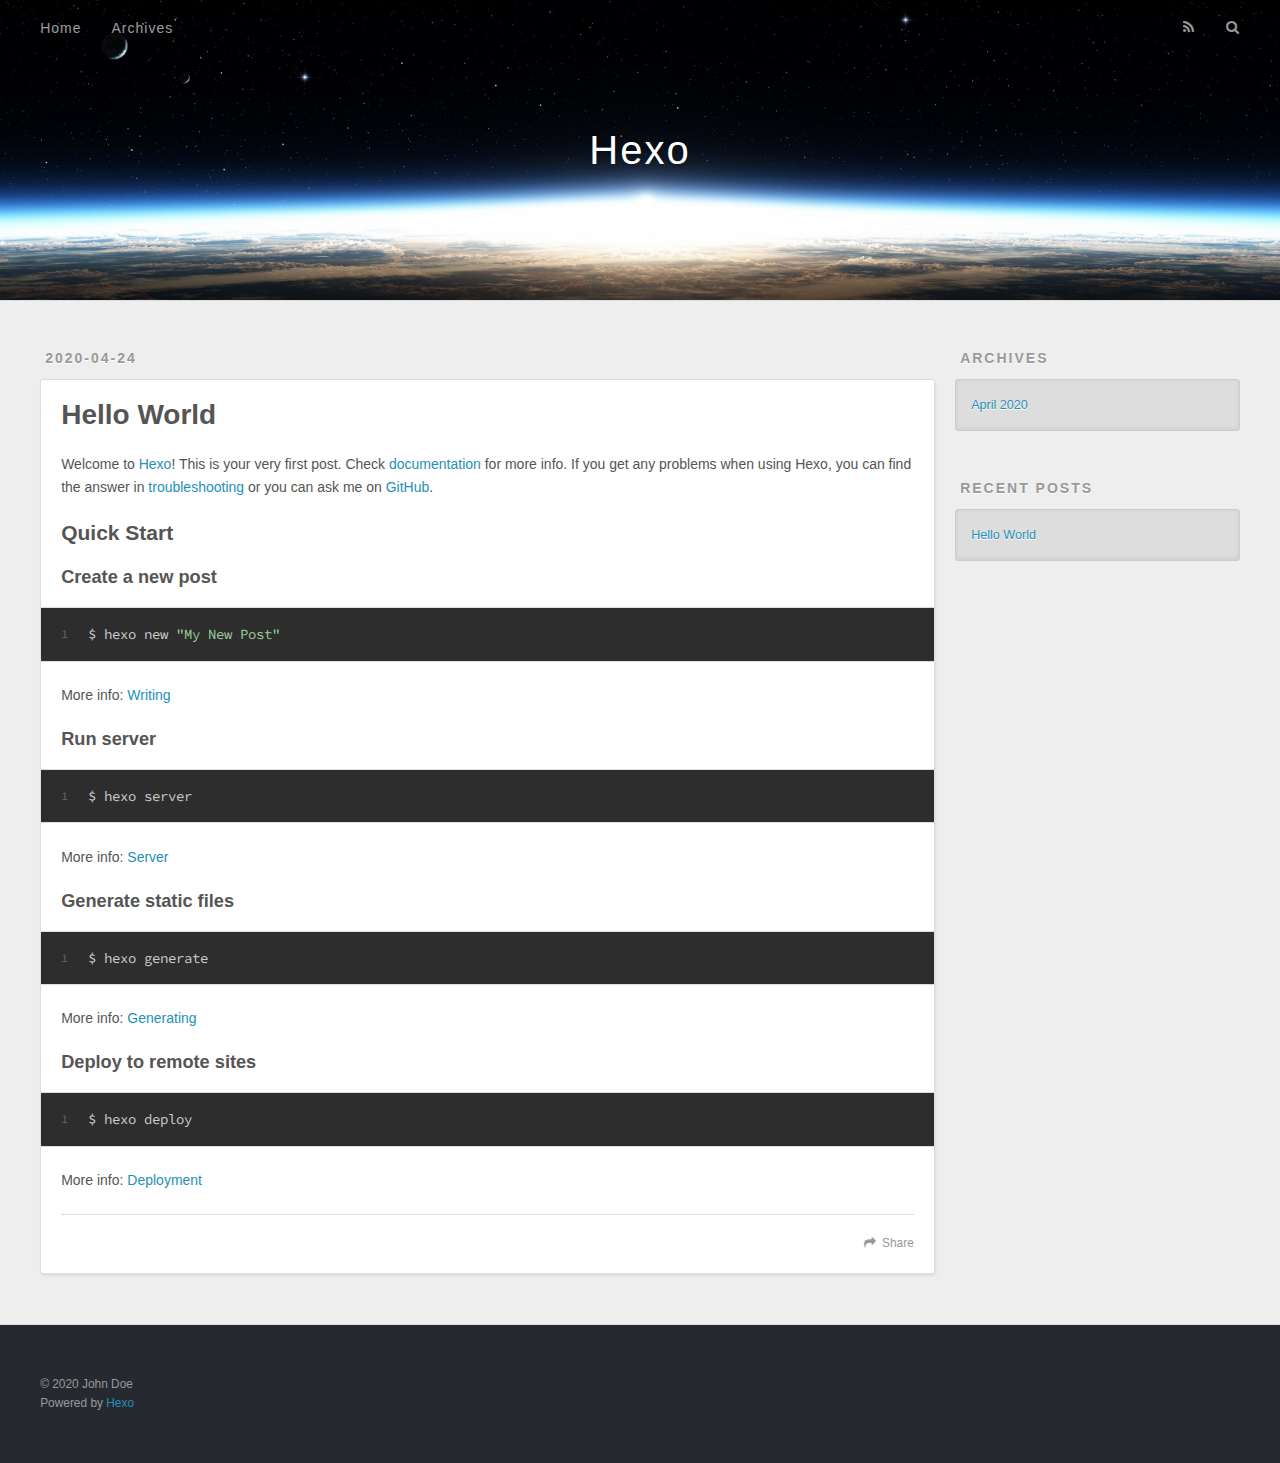
==== index.html @ bd62fc4f "Site updated: 2020-04-24 20:47:54" ====
<!DOCTYPE html>
<html>
<head>
  <meta charset="utf-8">
  

  
  <title>Hexo</title>
  <meta name="viewport" content="width=device-width, initial-scale=1, maximum-scale=1">
  <meta property="og:type" content="website">
<meta property="og:title" content="Hexo">
<meta property="og:url" content="http://yoursite.com/index.html">
<meta property="og:site_name" content="Hexo">
<meta property="og:locale" content="en_US">
<meta property="article:author" content="John Doe">
<meta name="twitter:card" content="summary">
  
    <link rel="alternate" href="/atom.xml" title="Hexo" type="application/atom+xml">
  
  
    <link rel="icon" href="/favicon.png">
  
  
    <link href="//fonts.googleapis.com/css?family=Source+Code+Pro" rel="stylesheet" type="text/css">
  
  
<link rel="stylesheet" href="/css/style.css">

<meta name="generator" content="Hexo 4.2.0"></head>

<body>
  <div id="container">
    <div id="wrap">
      <header id="header">
  <div id="banner"></div>
  <div id="header-outer" class="outer">
    <div id="header-title" class="inner">
      <h1 id="logo-wrap">
        <a href="/" id="logo">Hexo</a>
      </h1>
      
    </div>
    <div id="header-inner" class="inner">
      <nav id="main-nav">
        <a id="main-nav-toggle" class="nav-icon"></a>
        
          <a class="main-nav-link" href="/">Home</a>
        
          <a class="main-nav-link" href="/archives">Archives</a>
        
      </nav>
      <nav id="sub-nav">
        
          <a id="nav-rss-link" class="nav-icon" href="/atom.xml" title="RSS Feed"></a>
        
        <a id="nav-search-btn" class="nav-icon" title="Search"></a>
      </nav>
      <div id="search-form-wrap">
        <form action="//google.com/search" method="get" accept-charset="UTF-8" class="search-form"><input type="search" name="q" class="search-form-input" placeholder="Search"><button type="submit" class="search-form-submit">&#xF002;</button><input type="hidden" name="sitesearch" value="http://yoursite.com"></form>
      </div>
    </div>
  </div>
</header>
      <div class="outer">
        <section id="main">
  
    <article id="post-hello-world" class="article article-type-post" itemscope itemprop="blogPost">
  <div class="article-meta">
    <a href="/2020/04/24/hello-world/" class="article-date">
  <time datetime="2020-04-24T12:41:00.014Z" itemprop="datePublished">2020-04-24</time>
</a>
    
  </div>
  <div class="article-inner">
    
    
      <header class="article-header">
        
  
    <h1 itemprop="name">
      <a class="article-title" href="/2020/04/24/hello-world/">Hello World</a>
    </h1>
  

      </header>
    
    <div class="article-entry" itemprop="articleBody">
      
        <p>Welcome to <a href="https://hexo.io/" target="_blank" rel="noopener">Hexo</a>! This is your very first post. Check <a href="https://hexo.io/docs/" target="_blank" rel="noopener">documentation</a> for more info. If you get any problems when using Hexo, you can find the answer in <a href="https://hexo.io/docs/troubleshooting.html" target="_blank" rel="noopener">troubleshooting</a> or you can ask me on <a href="https://github.com/hexojs/hexo/issues" target="_blank" rel="noopener">GitHub</a>.</p>
<h2 id="Quick-Start"><a href="#Quick-Start" class="headerlink" title="Quick Start"></a>Quick Start</h2><h3 id="Create-a-new-post"><a href="#Create-a-new-post" class="headerlink" title="Create a new post"></a>Create a new post</h3><figure class="highlight bash"><table><tr><td class="gutter"><pre><span class="line">1</span><br></pre></td><td class="code"><pre><span class="line">$ hexo new <span class="string">"My New Post"</span></span><br></pre></td></tr></table></figure>

<p>More info: <a href="https://hexo.io/docs/writing.html" target="_blank" rel="noopener">Writing</a></p>
<h3 id="Run-server"><a href="#Run-server" class="headerlink" title="Run server"></a>Run server</h3><figure class="highlight bash"><table><tr><td class="gutter"><pre><span class="line">1</span><br></pre></td><td class="code"><pre><span class="line">$ hexo server</span><br></pre></td></tr></table></figure>

<p>More info: <a href="https://hexo.io/docs/server.html" target="_blank" rel="noopener">Server</a></p>
<h3 id="Generate-static-files"><a href="#Generate-static-files" class="headerlink" title="Generate static files"></a>Generate static files</h3><figure class="highlight bash"><table><tr><td class="gutter"><pre><span class="line">1</span><br></pre></td><td class="code"><pre><span class="line">$ hexo generate</span><br></pre></td></tr></table></figure>

<p>More info: <a href="https://hexo.io/docs/generating.html" target="_blank" rel="noopener">Generating</a></p>
<h3 id="Deploy-to-remote-sites"><a href="#Deploy-to-remote-sites" class="headerlink" title="Deploy to remote sites"></a>Deploy to remote sites</h3><figure class="highlight bash"><table><tr><td class="gutter"><pre><span class="line">1</span><br></pre></td><td class="code"><pre><span class="line">$ hexo deploy</span><br></pre></td></tr></table></figure>

<p>More info: <a href="https://hexo.io/docs/one-command-deployment.html" target="_blank" rel="noopener">Deployment</a></p>

      
    </div>
    <footer class="article-footer">
      <a data-url="http://yoursite.com/2020/04/24/hello-world/" data-id="ck9e6s4ei0000rm2lc5rk60lx" class="article-share-link">Share</a>
      
      
    </footer>
  </div>
  
</article>


  


</section>
        
          <aside id="sidebar">
  
    

  
    

  
    
  
    
  <div class="widget-wrap">
    <h3 class="widget-title">Archives</h3>
    <div class="widget">
      <ul class="archive-list"><li class="archive-list-item"><a class="archive-list-link" href="/archives/2020/04/">April 2020</a></li></ul>
    </div>
  </div>


  
    
  <div class="widget-wrap">
    <h3 class="widget-title">Recent Posts</h3>
    <div class="widget">
      <ul>
        
          <li>
            <a href="/2020/04/24/hello-world/">Hello World</a>
          </li>
        
      </ul>
    </div>
  </div>

  
</aside>
        
      </div>
      <footer id="footer">
  
  <div class="outer">
    <div id="footer-info" class="inner">
      &copy; 2020 John Doe<br>
      Powered by <a href="http://hexo.io/" target="_blank">Hexo</a>
    </div>
  </div>
</footer>
    </div>
    <nav id="mobile-nav">
  
    <a href="/" class="mobile-nav-link">Home</a>
  
    <a href="/archives" class="mobile-nav-link">Archives</a>
  
</nav>
    

<script src="//ajax.googleapis.com/ajax/libs/jquery/2.0.3/jquery.min.js"></script>


  
<link rel="stylesheet" href="/fancybox/jquery.fancybox.css">

  
<script src="/fancybox/jquery.fancybox.pack.js"></script>




<script src="/js/script.js"></script>




  </div>
</body>
</html>
---- css/style.css ----
body {
  width: 100%;
}
body:before,
body:after {
  content: "";
  display: table;
}
body:after {
  clear: both;
}
html,
body,
div,
span,
applet,
object,
iframe,
h1,
h2,
h3,
h4,
h5,
h6,
p,
blockquote,
pre,
a,
abbr,
acronym,
address,
big,
cite,
code,
del,
dfn,
em,
img,
ins,
kbd,
q,
s,
samp,
small,
strike,
strong,
sub,
sup,
tt,
var,
dl,
dt,
dd,
ol,
ul,
li,
fieldset,
form,
label,
legend,
table,
caption,
tbody,
tfoot,
thead,
tr,
th,
td {
  margin: 0;
  padding: 0;
  border: 0;
  outline: 0;
  font-weight: inherit;
  font-style: inherit;
  font-family: inherit;
  font-size: 100%;
  vertical-align: baseline;
}
body {
  line-height: 1;
  color: #000;
  background: #fff;
}
ol,
ul {
  list-style: none;
}
table {
  border-collapse: separate;
  border-spacing: 0;
  vertical-align: middle;
}
caption,
th,
td {
  text-align: left;
  font-weight: normal;
  vertical-align: middle;
}
a img {
  border: none;
}
input,
button {
  margin: 0;
  padding: 0;
}
input::-moz-focus-inner,
button::-moz-focus-inner {
  border: 0;
  padding: 0;
}
@font-face {
  font-family: FontAwesome;
  font-style: normal;
  font-weight: normal;
  src: url("fonts/fontawesome-webfont.eot?v=#4.0.3");
  src: url("fonts/fontawesome-webfont.eot?#iefix&v=#4.0.3") format("embedded-opentype"), url("fonts/fontawesome-webfont.woff?v=#4.0.3") format("woff"), url("fonts/fontawesome-webfont.ttf?v=#4.0.3") format("truetype"), url("fonts/fontawesome-webfont.svg#fontawesomeregular?v=#4.0.3") format("svg");
}
html,
body,
#container {
  height: 100%;
}
body {
  background: #eee;
  font: 14px -apple-system, BlinkMacSystemFont, "Segoe UI", "Roboto", "Oxygen", "Ubuntu", "Cantarell", "Fira Sans", "Droid Sans", "Helvetica Neue", sans-serif;
  -webkit-text-size-adjust: 100%;
}
.outer {
  max-width: 1220px;
  margin: 0 auto;
  padding: 0 20px;
}
.outer:before,
.outer:after {
  content: "";
  display: table;
}
.outer:after {
  clear: both;
}
.inner {
  display: inline;
  float: left;
  width: 98.33333333333333%;
  margin: 0 0.833333333333333%;
}
.left,
.alignleft {
  float: left;
}
.right,
.alignright {
  float: right;
}
.clear {
  clear: both;
}
#container {
  position: relative;
}
.mobile-nav-on {
  overflow: hidden;
}
#wrap {
  height: 100%;
  width: 100%;
  position: absolute;
  top: 0;
  left: 0;
  -webkit-transition: 0.2s ease-out;
  -moz-transition: 0.2s ease-out;
  -ms-transition: 0.2s ease-out;
  transition: 0.2s ease-out;
  z-index: 1;
  background: #eee;
}
.mobile-nav-on #wrap {
  left: 280px;
}
@media screen and (min-width: 768px) {
  #main {
    display: inline;
    float: left;
    width: 73.33333333333333%;
    margin: 0 0.833333333333333%;
  }
}
.article-date,
.article-category-link,
.archive-year,
.widget-title {
  text-decoration: none;
  text-transform: uppercase;
  letter-spacing: 2px;
  color: #999;
  margin-bottom: 1em;
  margin-left: 5px;
  line-height: 1em;
  text-shadow: 0 1px #fff;
  font-weight: bold;
}
.article-inner,
.archive-article-inner {
  background: #fff;
  -webkit-box-shadow: 1px 2px 3px #ddd;
  box-shadow: 1px 2px 3px #ddd;
  border: 1px solid #ddd;
  border-radius: 3px;
}
.article-entry h1,
.widget h1 {
  font-size: 2em;
}
.article-entry h2,
.widget h2 {
  font-size: 1.5em;
}
.article-entry h3,
.widget h3 {
  font-size: 1.3em;
}
.article-entry h4,
.widget h4 {
  font-size: 1.2em;
}
.article-entry h5,
.widget h5 {
  font-size: 1em;
}
.article-entry h6,
.widget h6 {
  font-size: 1em;
  color: #999;
}
.article-entry hr,
.widget hr {
  border: 1px dashed #ddd;
}
.article-entry strong,
.widget strong {
  font-weight: bold;
}
.article-entry em,
.widget em,
.article-entry cite,
.widget cite {
  font-style: italic;
}
.article-entry sup,
.widget sup,
.article-entry sub,
.widget sub {
  font-size: 0.75em;
  line-height: 0;
  position: relative;
  vertical-align: baseline;
}
.article-entry sup,
.widget sup {
  top: -0.5em;
}
.article-entry sub,
.widget sub {
  bottom: -0.2em;
}
.article-entry small,
.widget small {
  font-size: 0.85em;
}
.article-entry acronym,
.widget acronym,
.article-entry abbr,
.widget abbr {
  border-bottom: 1px dotted;
}
.article-entry ul,
.widget ul,
.article-entry ol,
.widget ol,
.article-entry dl,
.widget dl {
  margin: 0 20px;
  line-height: 1.6em;
}
.article-entry ul ul,
.widget ul ul,
.article-entry ol ul,
.widget ol ul,
.article-entry ul ol,
.widget ul ol,
.article-entry ol ol,
.widget ol ol {
  margin-top: 0;
  margin-bottom: 0;
}
.article-entry ul,
.widget ul {
  list-style: disc;
}
.article-entry ol,
.widget ol {
  list-style: decimal;
}
.article-entry dt,
.widget dt {
  font-weight: bold;
}
#header {
  height: 300px;
  position: relative;
  border-bottom: 1px solid #ddd;
}
#header:before,
#header:after {
  content: "";
  position: absolute;
  left: 0;
  right: 0;
  height: 40px;
}
#header:before {
  top: 0;
  background: -webkit-linear-gradient(rgba(0,0,0,0.2), transparent);
  background: -moz-linear-gradient(rgba(0,0,0,0.2), transparent);
  background: -ms-linear-gradient(rgba(0,0,0,0.2), transparent);
  background: linear-gradient(rgba(0,0,0,0.2), transparent);
}
#header:after {
  bottom: 0;
  background: -webkit-linear-gradient(transparent, rgba(0,0,0,0.2));
  background: -moz-linear-gradient(transparent, rgba(0,0,0,0.2));
  background: -ms-linear-gradient(transparent, rgba(0,0,0,0.2));
  background: linear-gradient(transparent, rgba(0,0,0,0.2));
}
#header-outer {
  height: 100%;
  position: relative;
}
#header-inner {
  position: relative;
  overflow: hidden;
}
#banner {
  position: absolute;
  top: 0;
  left: 0;
  width: 100%;
  height: 100%;
  background: url("images/banner.jpg") center #000;
  -webkit-background-size: cover;
  -moz-background-size: cover;
  background-size: cover;
  z-index: -1;
}
#header-title {
  text-align: center;
  height: 40px;
  position: absolute;
  top: 50%;
  left: 0;
  margin-top: -20px;
}
#logo,
#subtitle {
  text-decoration: none;
  color: #fff;
  font-weight: 300;
  text-shadow: 0 1px 4px rgba(0,0,0,0.3);
}
#logo {
  font-size: 40px;
  line-height: 40px;
  letter-spacing: 2px;
}
#subtitle {
  font-size: 16px;
  line-height: 16px;
  letter-spacing: 1px;
}
#subtitle-wrap {
  margin-top: 16px;
}
#main-nav {
  float: left;
  margin-left: -15px;
}
.nav-icon,
.main-nav-link {
  float: left;
  color: #fff;
  opacity: 0.6;
  text-decoration: none;
  text-shadow: 0 1px rgba(0,0,0,0.2);
  -webkit-transition: opacity 0.2s;
  -moz-transition: opacity 0.2s;
  -ms-transition: opacity 0.2s;
  transition: opacity 0.2s;
  display: block;
  padding: 20px 15px;
}
.nav-icon:hover,
.main-nav-link:hover {
  opacity: 1;
}
.nav-icon {
  font-family: FontAwesome;
  text-align: center;
  font-size: 14px;
  width: 14px;
  height: 14px;
  padding: 20px 15px;
  position: relative;
  cursor: pointer;
}
.main-nav-link {
  font-weight: 300;
  letter-spacing: 1px;
}
@media screen and (max-width: 479px) {
  .main-nav-link {
    display: none;
  }
}
#main-nav-toggle {
  display: none;
}
#main-nav-toggle:before {
  content: "\f0c9";
}
@media screen and (max-width: 479px) {
  #main-nav-toggle {
    display: block;
  }
}
#sub-nav {
  float: right;
  margin-right: -15px;
}
#nav-rss-link:before {
  content: "\f09e";
}
#nav-search-btn:before {
  content: "\f002";
}
#search-form-wrap {
  position: absolute;
  top: 15px;
  width: 150px;
  height: 30px;
  right: -150px;
  opacity: 0;
  -webkit-transition: 0.2s ease-out;
  -moz-transition: 0.2s ease-out;
  -ms-transition: 0.2s ease-out;
  transition: 0.2s ease-out;
}
#search-form-wrap.on {
  opacity: 1;
  right: 0;
}
@media screen and (max-width: 479px) {
  #search-form-wrap {
    width: 100%;
    right: -100%;
  }
}
.search-form {
  position: absolute;
  top: 0;
  left: 0;
  right: 0;
  background: #fff;
  padding: 5px 15px;
  border-radius: 15px;
  -webkit-box-shadow: 0 0 10px rgba(0,0,0,0.3);
  box-shadow: 0 0 10px rgba(0,0,0,0.3);
}
.search-form-input {
  border: none;
  background: none;
  color: #555;
  width: 100%;
  font: 13px -apple-system, BlinkMacSystemFont, "Segoe UI", "Roboto", "Oxygen", "Ubuntu", "Cantarell", "Fira Sans", "Droid Sans", "Helvetica Neue", sans-serif;
  outline: none;
}
.search-form-input::-webkit-search-results-decoration,
.search-form-input::-webkit-search-cancel-button {
  -webkit-appearance: none;
}
.search-form-submit {
  position: absolute;
  top: 50%;
  right: 10px;
  margin-top: -7px;
  font: 13px FontAwesome;
  border: none;
  background: none;
  color: #bbb;
  cursor: pointer;
}
.search-form-submit:hover,
.search-form-submit:focus {
  color: #777;
}
.article {
  margin: 50px 0;
}
.article-inner {
  overflow: hidden;
}
.article-meta:before,
.article-meta:after {
  content: "";
  display: table;
}
.article-meta:after {
  clear: both;
}
.article-date {
  float: left;
}
.article-category {
  float: left;
  line-height: 1em;
  color: #ccc;
  text-shadow: 0 1px #fff;
  margin-left: 8px;
}
.article-category:before {
  content: "\2022";
}
.article-category-link {
  margin: 0 12px 1em;
}
.article-header {
  padding: 20px 20px 0;
}
.article-title {
  text-decoration: none;
  font-size: 2em;
  font-weight: bold;
  color: #555;
  line-height: 1.1em;
  -webkit-transition: color 0.2s;
  -moz-transition: color 0.2s;
  -ms-transition: color 0.2s;
  transition: color 0.2s;
}
a.article-title:hover {
  color: #258fb8;
}
.article-entry {
  color: #555;
  padding: 0 20px;
}
.article-entry:before,
.article-entry:after {
  content: "";
  display: table;
}
.article-entry:after {
  clear: both;
}
.article-entry p,
.article-entry table {
  line-height: 1.6em;
  margin: 1.6em 0;
}
.article-entry h1,
.article-entry h2,
.article-entry h3,
.article-entry h4,
.article-entry h5,
.article-entry h6 {
  font-weight: bold;
}
.article-entry h1,
.article-entry h2,
.article-entry h3,
.article-entry h4,
.article-entry h5,
.article-entry h6 {
  line-height: 1.1em;
  margin: 1.1em 0;
}
.article-entry a {
  color: #258fb8;
  text-decoration: none;
}
.article-entry a:hover {
  text-decoration: underline;
}
.article-entry ul,
.article-entry ol,
.article-entry dl {
  margin-top: 1.6em;
  margin-bottom: 1.6em;
}
.article-entry img,
.article-entry video {
  max-width: 100%;
  height: auto;
  display: block;
  margin: auto;
}
.article-entry iframe {
  border: none;
}
.article-entry table {
  width: 100%;
  border-collapse: collapse;
  border-spacing: 0;
}
.article-entry th {
  font-weight: bold;
  border-bottom: 3px solid #ddd;
  padding-bottom: 0.5em;
}
.article-entry td {
  border-bottom: 1px solid #ddd;
  padding: 10px 0;
}
.article-entry blockquote {
  font-family: Georgia, "Times New Roman", serif;
  font-size: 1.4em;
  margin: 1.6em 20px;
  text-align: center;
}
.article-entry blockquote footer {
  font-size: 14px;
  margin: 1.6em 0;
  font-family: -apple-system, BlinkMacSystemFont, "Segoe UI", "Roboto", "Oxygen", "Ubuntu", "Cantarell", "Fira Sans", "Droid Sans", "Helvetica Neue", sans-serif;
}
.article-entry blockquote footer cite:before {
  content: "—";
  padding: 0 0.5em;
}
.article-entry .pullquote {
  text-align: left;
  width: 45%;
  margin: 0;
}
.article-entry .pullquote.left {
  margin-left: 0.5em;
  margin-right: 1em;
}
.article-entry .pullquote.right {
  margin-right: 0.5em;
  margin-left: 1em;
}
.article-entry .caption {
  color: #999;
  display: block;
  font-size: 0.9em;
  margin-top: 0.5em;
  position: relative;
  text-align: center;
}
.article-entry .video-container {
  position: relative;
  padding-top: 56.25%;
  height: 0;
  overflow: hidden;
}
.article-entry .video-container iframe,
.article-entry .video-container object,
.article-entry .video-container embed {
  position: absolute;
  top: 0;
  left: 0;
  width: 100%;
  height: 100%;
  margin-top: 0;
}
.article-more-link a {
  display: inline-block;
  line-height: 1em;
  padding: 6px 15px;
  border-radius: 15px;
  background: #eee;
  color: #999;
  text-shadow: 0 1px #fff;
  text-decoration: none;
}
.article-more-link a:hover {
  background: #258fb8;
  color: #fff;
  text-decoration: none;
  text-shadow: 0 1px #1e7293;
}
.article-footer {
  font-size: 0.85em;
  line-height: 1.6em;
  border-top: 1px solid #ddd;
  padding-top: 1.6em;
  margin: 0 20px 20px;
}
.article-footer:before,
.article-footer:after {
  content: "";
  display: table;
}
.article-footer:after {
  clear: both;
}
.article-footer a {
  color: #999;
  text-decoration: none;
}
.article-footer a:hover {
  color: #555;
}
.article-tag-list-item {
  float: left;
  margin-right: 10px;
}
.article-tag-list-link:before {
  content: "#";
}
.article-comment-link {
  float: right;
}
.article-comment-link:before {
  content: "\f075";
  font-family: FontAwesome;
  padding-right: 8px;
}
.article-share-link {
  cursor: pointer;
  float: right;
  margin-left: 20px;
}
.article-share-link:before {
  content: "\f064";
  font-family: FontAwesome;
  padding-right: 6px;
}
#article-nav {
  position: relative;
}
#article-nav:before,
#article-nav:after {
  content: "";
  display: table;
}
#article-nav:after {
  clear: both;
}
@media screen and (min-width: 768px) {
  #article-nav {
    margin: 50px 0;
  }
  #article-nav:before {
    width: 8px;
    height: 8px;
    position: absolute;
    top: 50%;
    left: 50%;
    margin-top: -4px;
    margin-left: -4px;
    content: "";
    border-radius: 50%;
    background: #ddd;
    -webkit-box-shadow: 0 1px 2px #fff;
    box-shadow: 0 1px 2px #fff;
  }
}
.article-nav-link-wrap {
  text-decoration: none;
  text-shadow: 0 1px #fff;
  color: #999;
  -webkit-box-sizing: border-box;
  -moz-box-sizing: border-box;
  box-sizing: border-box;
  margin-top: 50px;
  text-align: center;
  display: block;
}
.article-nav-link-wrap:hover {
  color: #555;
}
@media screen and (min-width: 768px) {
  .article-nav-link-wrap {
    width: 50%;
    margin-top: 0;
  }
}
@media screen and (min-width: 768px) {
  #article-nav-newer {
    float: left;
    text-align: right;
    padding-right: 20px;
  }
}
@media screen and (min-width: 768px) {
  #article-nav-older {
    float: right;
    text-align: left;
    padding-left: 20px;
  }
}
.article-nav-caption {
  text-transform: uppercase;
  letter-spacing: 2px;
  color: #ddd;
  line-height: 1em;
  font-weight: bold;
}
#article-nav-newer .article-nav-caption {
  margin-right: -2px;
}
.article-nav-title {
  font-size: 0.85em;
  line-height: 1.6em;
  margin-top: 0.5em;
}
.article-share-box {
  position: absolute;
  display: none;
  background: #fff;
  -webkit-box-shadow: 1px 2px 10px rgba(0,0,0,0.2);
  box-shadow: 1px 2px 10px rgba(0,0,0,0.2);
  border-radius: 3px;
  margin-left: -145px;
  overflow: hidden;
  z-index: 1;
}
.article-share-box.on {
  display: block;
}
.article-share-input {
  width: 100%;
  background: none;
  -webkit-box-sizing: border-box;
  -moz-box-sizing: border-box;
  box-sizing: border-box;
  font: 14px -apple-system, BlinkMacSystemFont, "Segoe UI", "Roboto", "Oxygen", "Ubuntu", "Cantarell", "Fira Sans", "Droid Sans", "Helvetica Neue", sans-serif;
  padding: 0 15px;
  color: #555;
  outline: none;
  border: 1px solid #ddd;
  border-radius: 3px 3px 0 0;
  height: 36px;
  line-height: 36px;
}
.article-share-links {
  background: #eee;
}
.article-share-links:before,
.article-share-links:after {
  content: "";
  display: table;
}
.article-share-links:after {
  clear: both;
}
.article-share-twitter,
.article-share-facebook,
.article-share-pinterest,
.article-share-google {
  width: 50px;
  height: 36px;
  display: block;
  float: left;
  position: relative;
  color: #999;
  text-shadow: 0 1px #fff;
}
.article-share-twitter:before,
.article-share-facebook:before,
.article-share-pinterest:before,
.article-share-google:before {
  font-size: 20px;
  font-family: FontAwesome;
  width: 20px;
  height: 20px;
  position: absolute;
  top: 50%;
  left: 50%;
  margin-top: -10px;
  margin-left: -10px;
  text-align: center;
}
.article-share-twitter:hover,
.article-share-facebook:hover,
.article-share-pinterest:hover,
.article-share-google:hover {
  color: #fff;
}
.article-share-twitter:before {
  content: "\f099";
}
.article-share-twitter:hover {
  background: #00aced;
  text-shadow: 0 1px #008abe;
}
.article-share-facebook:before {
  content: "\f09a";
}
.article-share-facebook:hover {
  background: #3b5998;
  text-shadow: 0 1px #2f477a;
}
.article-share-pinterest:before {
  content: "\f0d2";
}
.article-share-pinterest:hover {
  background: #cb2027;
  text-shadow: 0 1px #a21a1f;
}
.article-share-google:before {
  content: "\f0d5";
}
.article-share-google:hover {
  background: #dd4b39;
  text-shadow: 0 1px #be3221;
}
.article-gallery {
  background: #000;
  position: relative;
}
.article-gallery-photos {
  position: relative;
  overflow: hidden;
}
.article-gallery-img {
  display: none;
  max-width: 100%;
}
.article-gallery-img:first-child {
  display: block;
}
.article-gallery-img.loaded {
  position: absolute;
  display: block;
}
.article-gallery-img img {
  display: block;
  max-width: 100%;
  margin: 0 auto;
}
#comments {
  background: #fff;
  -webkit-box-shadow: 1px 2px 3px #ddd;
  box-shadow: 1px 2px 3px #ddd;
  padding: 20px;
  border: 1px solid #ddd;
  border-radius: 3px;
  margin: 50px 0;
}
#comments a {
  color: #258fb8;
}
.archives-wrap {
  margin: 50px 0;
}
.archives:before,
.archives:after {
  content: "";
  display: table;
}
.archives:after {
  clear: both;
}
.archive-year-wrap {
  margin-bottom: 1em;
}
.archives {
  -webkit-column-gap: 10px;
  -moz-column-gap: 10px;
  column-gap: 10px;
}
@media screen and (min-width: 480px) and (max-width: 767px) {
  .archives {
    -webkit-column-count: 2;
    -moz-column-count: 2;
    column-count: 2;
  }
}
@media screen and (min-width: 768px) {
  .archives {
    -webkit-column-count: 3;
    -moz-column-count: 3;
    column-count: 3;
  }
}
.archive-article {
  -webkit-column-break-inside: avoid;
  page-break-inside: avoid;
  overflow: hidden;
  break-inside: avoid-column;
}
.archive-article-inner {
  padding: 10px;
  margin-bottom: 15px;
}
.archive-article-title {
  text-decoration: none;
  font-weight: bold;
  color: #555;
  -webkit-transition: color 0.2s;
  -moz-transition: color 0.2s;
  -ms-transition: color 0.2s;
  transition: color 0.2s;
  line-height: 1.6em;
}
.archive-article-title:hover {
  color: #258fb8;
}
.archive-article-footer {
  margin-top: 1em;
}
.archive-article-date {
  color: #999;
  text-decoration: none;
  font-size: 0.85em;
  line-height: 1em;
  margin-bottom: 0.5em;
  display: block;
}
#page-nav {
  margin: 50px auto;
  background: #fff;
  -webkit-box-shadow: 1px 2px 3px #ddd;
  box-shadow: 1px 2px 3px #ddd;
  border: 1px solid #ddd;
  border-radius: 3px;
  text-align: center;
  color: #999;
  overflow: hidden;
}
#page-nav:before,
#page-nav:after {
  content: "";
  display: table;
}
#page-nav:after {
  clear: both;
}
#page-nav a,
#page-nav span {
  padding: 10px 20px;
  line-height: 1;
  height: 2ex;
}
#page-nav a {
  color: #999;
  text-decoration: none;
}
#page-nav a:hover {
  background: #999;
  color: #fff;
}
#page-nav .prev {
  float: left;
}
#page-nav .next {
  float: right;
}
#page-nav .page-number {
  display: inline-block;
}
@media screen and (max-width: 479px) {
  #page-nav .page-number {
    display: none;
  }
}
#page-nav .current {
  color: #555;
  font-weight: bold;
}
#page-nav .space {
  color: #ddd;
}
#footer {
  background: #262a30;
  padding: 50px 0;
  border-top: 1px solid #ddd;
  color: #999;
}
#footer a {
  color: #258fb8;
  text-decoration: none;
}
#footer a:hover {
  text-decoration: underline;
}
#footer-info {
  line-height: 1.6em;
  font-size: 0.85em;
}
.article-entry pre,
.article-entry .highlight {
  background: #2d2d2d;
  margin: 0 -20px;
  padding: 15px 20px;
  border-style: solid;
  border-color: #ddd;
  border-width: 1px 0;
  overflow: auto;
  color: #ccc;
  line-height: 22.400000000000002px;
}
.article-entry .highlight .gutter pre,
.article-entry .gist .gist-file .gist-data .line-numbers {
  color: #666;
  font-size: 0.85em;
}
.article-entry pre,
.article-entry code {
  font-family: "Source Code Pro", Consolas, Monaco, Menlo, Consolas, monospace;
}
.article-entry code {
  background: #eee;
  text-shadow: 0 1px #fff;
  padding: 0 0.3em;
}
.article-entry pre code {
  background: none;
  text-shadow: none;
  padding: 0;
}
.article-entry .highlight pre {
  border: none;
  margin: 0;
  padding: 0;
}
.article-entry .highlight table {
  margin: 0;
  width: auto;
}
.article-entry .highlight td {
  border: none;
  padding: 0;
}
.article-entry .highlight figcaption {
  font-size: 0.85em;
  color: #999;
  line-height: 1em;
  margin-bottom: 1em;
}
.article-entry .highlight figcaption:before,
.article-entry .highlight figcaption:after {
  content: "";
  display: table;
}
.article-entry .highlight figcaption:after {
  clear: both;
}
.article-entry .highlight figcaption a {
  float: right;
}
.article-entry .highlight .gutter pre {
  text-align: right;
  padding-right: 20px;
}
.article-entry .highlight .line {
  height: 22.400000000000002px;
}
.article-entry .highlight .line.marked {
  background: #515151;
}
.article-entry .gist {
  margin: 0 -20px;
  border-style: solid;
  border-color: #ddd;
  border-width: 1px 0;
  background: #2d2d2d;
  padding: 15px 20px 15px 0;
}
.article-entry .gist .gist-file {
  border: none;
  font-family: "Source Code Pro", Consolas, Monaco, Menlo, Consolas, monospace;
  margin: 0;
}
.article-entry .gist .gist-file .gist-data {
  background: none;
  border: none;
}
.article-entry .gist .gist-file .gist-data .line-numbers {
  background: none;
  border: none;
  padding: 0 20px 0 0;
}
.article-entry .gist .gist-file .gist-data .line-data {
  padding: 0 !important;
}
.article-entry .gist .gist-file .highlight {
  margin: 0;
  padding: 0;
  border: none;
}
.article-entry .gist .gist-file .gist-meta {
  background: #2d2d2d;
  color: #999;
  font: 0.85em -apple-system, BlinkMacSystemFont, "Segoe UI", "Roboto", "Oxygen", "Ubuntu", "Cantarell", "Fira Sans", "Droid Sans", "Helvetica Neue", sans-serif;
  text-shadow: 0 0;
  padding: 0;
  margin-top: 1em;
  margin-left: 20px;
}
.article-entry .gist .gist-file .gist-meta a {
  color: #258fb8;
  font-weight: normal;
}
.article-entry .gist .gist-file .gist-meta a:hover {
  text-decoration: underline;
}
pre .comment,
pre .title {
  color: #999;
}
pre .variable,
pre .attribute,
pre .tag,
pre .regexp,
pre .ruby .constant,
pre .xml .tag .title,
pre .xml .pi,
pre .xml .doctype,
pre .html .doctype,
pre .css .id,
pre .css .class,
pre .css .pseudo {
  color: #f2777a;
}
pre .number,
pre .preprocessor,
pre .built_in,
pre .literal,
pre .params,
pre .constant {
  color: #f99157;
}
pre .class,
pre .ruby .class .title,
pre .css .rules .attribute {
  color: #9c9;
}
pre .string,
pre .value,
pre .inheritance,
pre .header,
pre .ruby .symbol,
pre .xml .cdata {
  color: #9c9;
}
pre .css .hexcolor {
  color: #6cc;
}
pre .function,
pre .python .decorator,
pre .python .title,
pre .ruby .function .title,
pre .ruby .title .keyword,
pre .perl .sub,
pre .javascript .title,
pre .coffeescript .title {
  color: #69c;
}
pre .keyword,
pre .javascript .function {
  color: #c9c;
}
@media screen and (max-width: 479px) {
  #mobile-nav {
    position: absolute;
    top: 0;
    left: 0;
    width: 280px;
    height: 100%;
    background: #191919;
    border-right: 1px solid #fff;
  }
}
@media screen and (max-width: 479px) {
  .mobile-nav-link {
    display: block;
    color: #999;
    text-decoration: none;
    padding: 15px 20px;
    font-weight: bold;
  }
  .mobile-nav-link:hover {
    color: #fff;
  }
}
@media screen and (min-width: 768px) {
  #sidebar {
    display: inline;
    float: left;
    width: 23.333333333333332%;
    margin: 0 0.833333333333333%;
  }
}
.widget-wrap {
  margin: 50px 0;
}
.widget {
  color: #777;
  text-shadow: 0 1px #fff;
  background: #ddd;
  -webkit-box-shadow: 0 -1px 4px #ccc inset;
  box-shadow: 0 -1px 4px #ccc inset;
  border: 1px solid #ccc;
  padding: 15px;
  border-radius: 3px;
}
.widget a {
  color: #258fb8;
  text-decoration: none;
}
.widget a:hover {
  text-decoration: underline;
}
.widget ul ul,
.widget ol ul,
.widget dl ul,
.widget ul ol,
.widget ol ol,
.widget dl ol,
.widget ul dl,
.widget ol dl,
.widget dl dl {
  margin-left: 15px;
  list-style: disc;
}
.widget {
  line-height: 1.6em;
  word-wrap: break-word;
  font-size: 0.9em;
}
.widget ul,
.widget ol {
  list-style: none;
  margin: 0;
}
.widget ul ul,
.widget ol ul,
.widget ul ol,
.widget ol ol {
  margin: 0 20px;
}
.widget ul ul,
.widget ol ul {
  list-style: disc;
}
.widget ul ol,
.widget ol ol {
  list-style: decimal;
}
.category-list-count,
.tag-list-count,
.archive-list-count {
  padding-left: 5px;
  color: #999;
  font-size: 0.85em;
}
.category-list-count:before,
.tag-list-count:before,
.archive-list-count:before {
  content: "(";
}
.category-list-count:after,
.tag-list-count:after,
.archive-list-count:after {
  content: ")";
}
.tagcloud a {
  margin-right: 5px;
  display: inline-block;
}
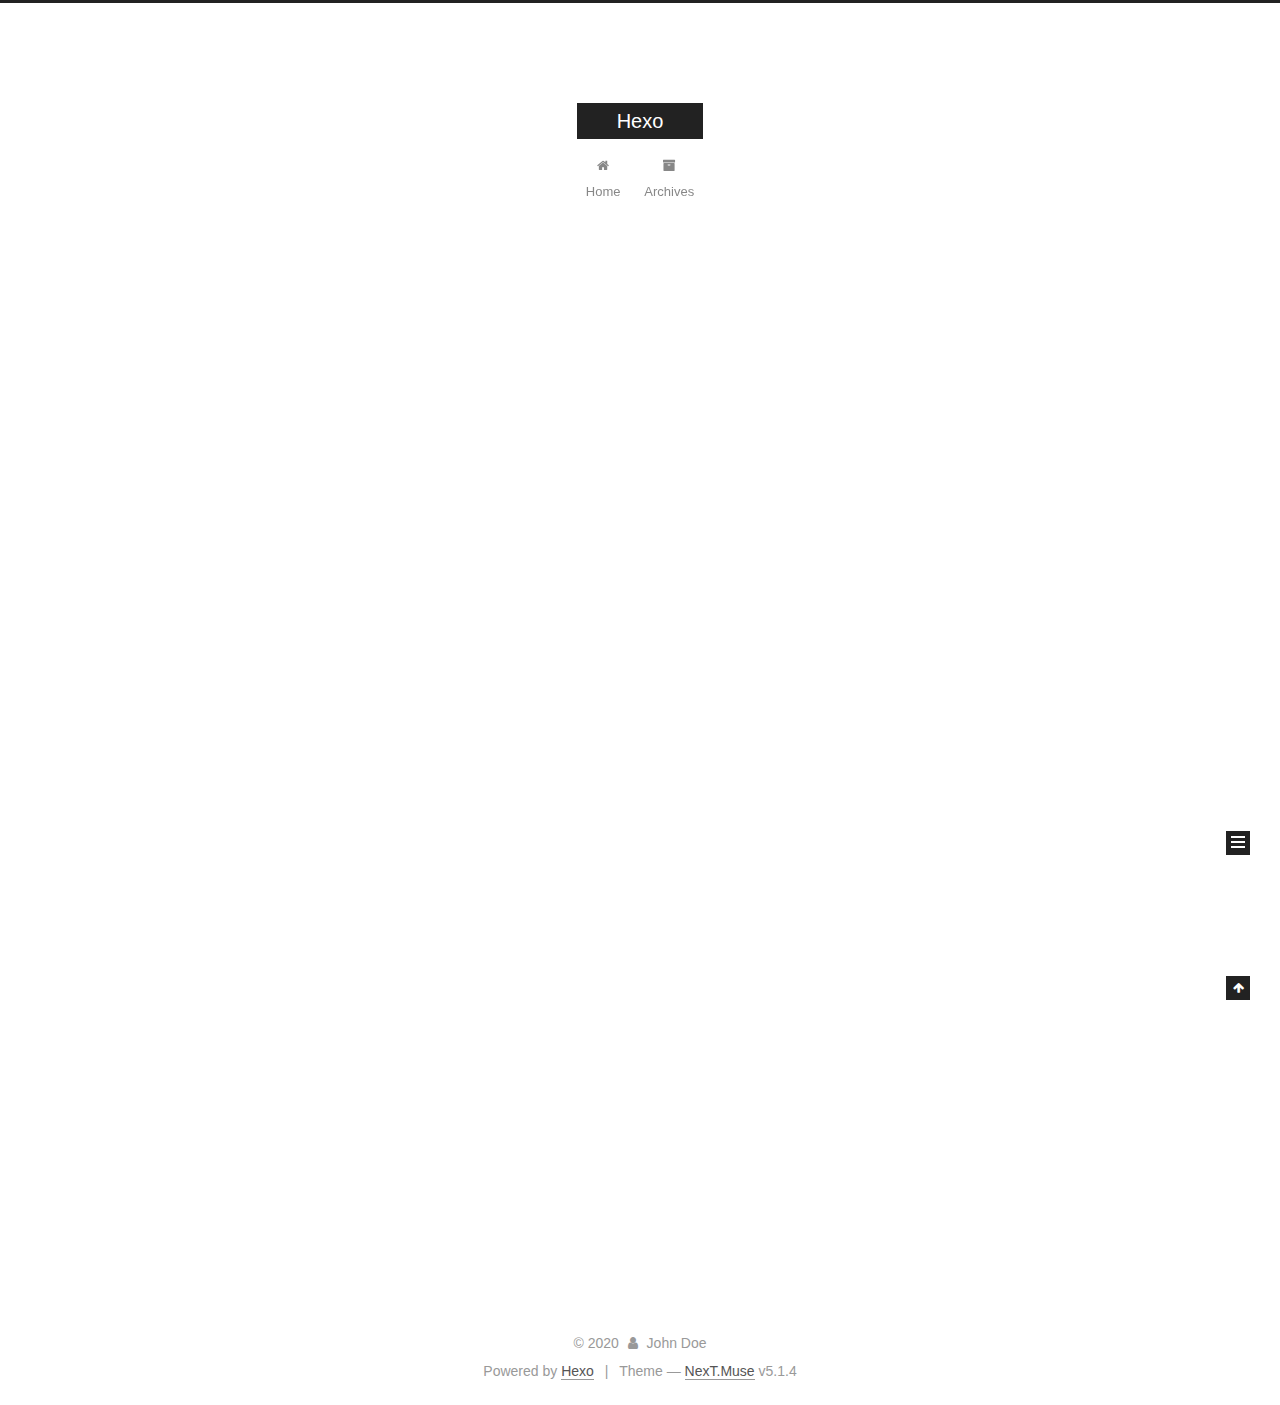
==== commit c600f43e: "Site updated: 2020-04-24 21:16:50" ====
--- a/index.html
+++ b/index.html
@@ -1,196 +1,620 @@
 <!DOCTYPE html>
-<html>
+
+
+
+  
+
+
+<html class="theme-next muse use-motion" lang="en">
 <head>
-  <meta charset="utf-8">
-  
-
-  
-  <title>Hexo</title>
-  <meta name="viewport" content="width=device-width, initial-scale=1, maximum-scale=1">
-  <meta property="og:type" content="website">
+  <meta charset="UTF-8"/>
+<meta http-equiv="X-UA-Compatible" content="IE=edge" />
+<meta name="viewport" content="width=device-width, initial-scale=1, maximum-scale=1"/>
+<meta name="theme-color" content="#222">
+
+
+
+
+
+
+
+
+
+<meta http-equiv="Cache-Control" content="no-transform" />
+<meta http-equiv="Cache-Control" content="no-siteapp" />
+
+
+
+
+
+
+
+
+
+
+
+
+
+
+
+
+  
+  
+  <link href="/lib/fancybox/source/jquery.fancybox.css?v=2.1.5" rel="stylesheet" type="text/css" />
+
+
+
+
+
+
+
+<link href="/lib/font-awesome/css/font-awesome.min.css?v=4.6.2" rel="stylesheet" type="text/css" />
+
+<link href="/css/main.css?v=5.1.4" rel="stylesheet" type="text/css" />
+
+
+  <link rel="apple-touch-icon" sizes="180x180" href="/images/apple-touch-icon-next.png?v=5.1.4">
+
+
+  <link rel="icon" type="image/png" sizes="32x32" href="/images/favicon-32x32-next.png?v=5.1.4">
+
+
+  <link rel="icon" type="image/png" sizes="16x16" href="/images/favicon-16x16-next.png?v=5.1.4">
+
+
+  <link rel="mask-icon" href="/images/logo.svg?v=5.1.4" color="#222">
+
+
+
+
+
+  <meta name="keywords" content="Hexo, NexT" />
+
+
+
+
+
+
+
+
+
+
+<meta property="og:type" content="website">
 <meta property="og:title" content="Hexo">
 <meta property="og:url" content="http://yoursite.com/index.html">
 <meta property="og:site_name" content="Hexo">
 <meta property="og:locale" content="en_US">
 <meta property="article:author" content="John Doe">
 <meta name="twitter:card" content="summary">
-  
-    <link rel="alternate" href="/atom.xml" title="Hexo" type="application/atom+xml">
-  
-  
-    <link rel="icon" href="/favicon.png">
-  
-  
-    <link href="//fonts.googleapis.com/css?family=Source+Code+Pro" rel="stylesheet" type="text/css">
-  
-  
-<link rel="stylesheet" href="/css/style.css">
+
+
+
+<script type="text/javascript" id="hexo.configurations">
+  var NexT = window.NexT || {};
+  var CONFIG = {
+    root: '/',
+    scheme: 'Muse',
+    version: '5.1.4',
+    sidebar: {"position":"left","display":"post","offset":12,"b2t":false,"scrollpercent":false,"onmobile":false},
+    fancybox: true,
+    tabs: true,
+    motion: {"enable":true,"async":false,"transition":{"post_block":"fadeIn","post_header":"slideDownIn","post_body":"slideDownIn","coll_header":"slideLeftIn","sidebar":"slideUpIn"}},
+    duoshuo: {
+      userId: '0',
+      author: 'Author'
+    },
+    algolia: {
+      applicationID: '',
+      apiKey: '',
+      indexName: '',
+      hits: {"per_page":10},
+      labels: {"input_placeholder":"Search for Posts","hits_empty":"We didn't find any results for the search: ${query}","hits_stats":"${hits} results found in ${time} ms"}
+    }
+  };
+</script>
+
+
+
+  <link rel="canonical" href="http://yoursite.com/"/>
+
+
+
+
+
+  <title>Hexo</title>
+  
+
+
+
+
+
+
+
 
 <meta name="generator" content="Hexo 4.2.0"></head>
 
-<body>
-  <div id="container">
-    <div id="wrap">
-      <header id="header">
-  <div id="banner"></div>
-  <div id="header-outer" class="outer">
-    <div id="header-title" class="inner">
-      <h1 id="logo-wrap">
-        <a href="/" id="logo">Hexo</a>
-      </h1>
-      
+<body itemscope itemtype="http://schema.org/WebPage" lang="en">
+
+  
+  
+    
+  
+
+  <div class="container sidebar-position-left 
+  page-home">
+    <div class="headband"></div>
+
+    <header id="header" class="header" itemscope itemtype="http://schema.org/WPHeader">
+      <div class="header-inner"><div class="site-brand-wrapper">
+  <div class="site-meta ">
+    
+
+    <div class="custom-logo-site-title">
+      <a href="/"  class="brand" rel="start">
+        <span class="logo-line-before"><i></i></span>
+        <span class="site-title">Hexo</span>
+        <span class="logo-line-after"><i></i></span>
+      </a>
     </div>
-    <div id="header-inner" class="inner">
-      <nav id="main-nav">
-        <a id="main-nav-toggle" class="nav-icon"></a>
-        
-          <a class="main-nav-link" href="/">Home</a>
-        
-          <a class="main-nav-link" href="/archives">Archives</a>
-        
-      </nav>
-      <nav id="sub-nav">
-        
-          <a id="nav-rss-link" class="nav-icon" href="/atom.xml" title="RSS Feed"></a>
-        
-        <a id="nav-search-btn" class="nav-icon" title="Search"></a>
-      </nav>
-      <div id="search-form-wrap">
-        <form action="//google.com/search" method="get" accept-charset="UTF-8" class="search-form"><input type="search" name="q" class="search-form-input" placeholder="Search"><button type="submit" class="search-form-submit">&#xF002;</button><input type="hidden" name="sitesearch" value="http://yoursite.com"></form>
-      </div>
+      
+        <p class="site-subtitle"></p>
+      
+  </div>
+
+  <div class="site-nav-toggle">
+    <button>
+      <span class="btn-bar"></span>
+      <span class="btn-bar"></span>
+      <span class="btn-bar"></span>
+    </button>
+  </div>
+</div>
+
+<nav class="site-nav">
+  
+
+  
+    <ul id="menu" class="menu">
+      
+        
+        <li class="menu-item menu-item-home">
+          <a href="/%20" rel="section">
+            
+              <i class="menu-item-icon fa fa-fw fa-home"></i> <br />
+            
+            Home
+          </a>
+        </li>
+      
+        
+        <li class="menu-item menu-item-archives">
+          <a href="/archives/%20" rel="section">
+            
+              <i class="menu-item-icon fa fa-fw fa-archive"></i> <br />
+            
+            Archives
+          </a>
+        </li>
+      
+
+      
+    </ul>
+  
+
+  
+</nav>
+
+
+
+ </div>
+    </header>
+
+    <main id="main" class="main">
+      <div class="main-inner">
+        <div class="content-wrap">
+          <div id="content" class="content">
+            
+  <section id="posts" class="posts-expand">
+    
+      
+
+  
+
+  
+  
+  
+
+  <article class="post post-type-normal" itemscope itemtype="http://schema.org/Article">
+  
+  
+  
+  <div class="post-block">
+    <link itemprop="mainEntityOfPage" href="http://yoursite.com/2020/04/24/hello-world/">
+
+    <span hidden itemprop="author" itemscope itemtype="http://schema.org/Person">
+      <meta itemprop="name" content="John Doe">
+      <meta itemprop="description" content="">
+      <meta itemprop="image" content="/images/avatar.gif">
+    </span>
+
+    <span hidden itemprop="publisher" itemscope itemtype="http://schema.org/Organization">
+      <meta itemprop="name" content="Hexo">
+    </span>
+
+    
+      <header class="post-header">
+
+        
+        
+          <h1 class="post-title" itemprop="name headline">
+                
+                <a class="post-title-link" href="/2020/04/24/hello-world/" itemprop="url">Hello World</a></h1>
+        
+
+        <div class="post-meta">
+          <span class="post-time">
+            
+              <span class="post-meta-item-icon">
+                <i class="fa fa-calendar-o"></i>
+              </span>
+              
+                <span class="post-meta-item-text">Posted on</span>
+              
+              <time title="Post created" itemprop="dateCreated datePublished" datetime="2020-04-24T20:41:00+08:00">
+                2020-04-24
+              </time>
+            
+
+            
+
+            
+          </span>
+
+          
+
+          
+            
+          
+
+          
+          
+
+          
+
+          
+
+          
+
+        </div>
+      </header>
+    
+
+    
+    
+    
+    <div class="post-body" itemprop="articleBody">
+
+      
+      
+
+      
+        
+          
+            <p>Welcome to <a href="https://hexo.io/" target="_blank" rel="noopener">Hexo</a>! This is your very first post. Check <a href="https://hexo.io/docs/" target="_blank" rel="noopener">documentation</a> for more info. If you get any problems when using Hexo, you can find the answer in <a href="https://hexo.io/docs/troubleshooting.html" target="_blank" rel="noopener">troubleshooting</a> or you can ask me on <a href="https://github.com/hexojs/hexo/issues" target="_blank" rel="noopener">GitHub</a>.</p>
+<h2 id="Quick-Start"><a href="#Quick-Start" class="headerlink" title="Quick Start"></a>Quick Start</h2><h3 id="Create-a-new-post"><a href="#Create-a-new-post" class="headerlink" title="Create a new post"></a>Create a new post</h3><figure class="highlight bash"><table><tr><td class="gutter"><pre><span class="line">1</span><br></pre></td><td class="code"><pre><span class="line">$ hexo new <span class="string">"My New Post"</span></span><br></pre></td></tr></table></figure>
+
+<p>More info: <a href="https://hexo.io/docs/writing.html" target="_blank" rel="noopener">Writing</a></p>
+<h3 id="Run-server"><a href="#Run-server" class="headerlink" title="Run server"></a>Run server</h3><figure class="highlight bash"><table><tr><td class="gutter"><pre><span class="line">1</span><br></pre></td><td class="code"><pre><span class="line">$ hexo server</span><br></pre></td></tr></table></figure>
+
+<p>More info: <a href="https://hexo.io/docs/server.html" target="_blank" rel="noopener">Server</a></p>
+<h3 id="Generate-static-files"><a href="#Generate-static-files" class="headerlink" title="Generate static files"></a>Generate static files</h3><figure class="highlight bash"><table><tr><td class="gutter"><pre><span class="line">1</span><br></pre></td><td class="code"><pre><span class="line">$ hexo generate</span><br></pre></td></tr></table></figure>
+
+<p>More info: <a href="https://hexo.io/docs/generating.html" target="_blank" rel="noopener">Generating</a></p>
+<h3 id="Deploy-to-remote-sites"><a href="#Deploy-to-remote-sites" class="headerlink" title="Deploy to remote sites"></a>Deploy to remote sites</h3><figure class="highlight bash"><table><tr><td class="gutter"><pre><span class="line">1</span><br></pre></td><td class="code"><pre><span class="line">$ hexo deploy</span><br></pre></td></tr></table></figure>
+
+<p>More info: <a href="https://hexo.io/docs/one-command-deployment.html" target="_blank" rel="noopener">Deployment</a></p>
+
+          
+        
+      
+    </div>
+    
+    
+    
+
+    
+
+    
+
+    
+
+    <footer class="post-footer">
+      
+
+      
+
+      
+
+      
+      
+        <div class="post-eof"></div>
+      
+    </footer>
+  </div>
+  
+  
+  
+  </article>
+
+
+    
+  </section>
+
+  
+
+
+          </div>
+          
+
+
+          
+
+        </div>
+        
+          
+  
+  <div class="sidebar-toggle">
+    <div class="sidebar-toggle-line-wrap">
+      <span class="sidebar-toggle-line sidebar-toggle-line-first"></span>
+      <span class="sidebar-toggle-line sidebar-toggle-line-middle"></span>
+      <span class="sidebar-toggle-line sidebar-toggle-line-last"></span>
     </div>
   </div>
-</header>
-      <div class="outer">
-        <section id="main">
-  
-    <article id="post-hello-world" class="article article-type-post" itemscope itemprop="blogPost">
-  <div class="article-meta">
-    <a href="/2020/04/24/hello-world/" class="article-date">
-  <time datetime="2020-04-24T12:41:00.014Z" itemprop="datePublished">2020-04-24</time>
-</a>
-    
+
+  <aside id="sidebar" class="sidebar">
+    
+    <div class="sidebar-inner">
+
+      
+
+      
+
+      <section class="site-overview-wrap sidebar-panel sidebar-panel-active">
+        <div class="site-overview">
+          <div class="site-author motion-element" itemprop="author" itemscope itemtype="http://schema.org/Person">
+            
+              <p class="site-author-name" itemprop="name">John Doe</p>
+              <p class="site-description motion-element" itemprop="description"></p>
+          </div>
+
+          <nav class="site-state motion-element">
+
+            
+              <div class="site-state-item site-state-posts">
+              
+                <a href="/archives/%20%7C%7C%20archive">
+              
+                  <span class="site-state-item-count">1</span>
+                  <span class="site-state-item-name">posts</span>
+                </a>
+              </div>
+            
+
+            
+
+            
+
+          </nav>
+
+          
+
+          
+
+          
+          
+
+          
+          
+
+          
+
+        </div>
+      </section>
+
+      
+
+      
+
+    </div>
+  </aside>
+
+
+        
+      </div>
+    </main>
+
+    <footer id="footer" class="footer">
+      <div class="footer-inner">
+        <div class="copyright">&copy; <span itemprop="copyrightYear">2020</span>
+  <span class="with-love">
+    <i class="fa fa-user"></i>
+  </span>
+  <span class="author" itemprop="copyrightHolder">John Doe</span>
+
+  
+</div>
+
+
+  <div class="powered-by">Powered by <a class="theme-link" target="_blank" href="https://hexo.io">Hexo</a></div>
+
+
+
+  <span class="post-meta-divider">|</span>
+
+
+
+  <div class="theme-info">Theme &mdash; <a class="theme-link" target="_blank" href="https://github.com/iissnan/hexo-theme-next">NexT.Muse</a> v5.1.4</div>
+
+
+
+
+        
+
+
+
+
+
+
+
+        
+      </div>
+    </footer>
+
+    
+      <div class="back-to-top">
+        <i class="fa fa-arrow-up"></i>
+        
+      </div>
+    
+
+    
+
   </div>
-  <div class="article-inner">
-    
-    
-      <header class="article-header">
-        
-  
-    <h1 itemprop="name">
-      <a class="article-title" href="/2020/04/24/hello-world/">Hello World</a>
-    </h1>
-  
-
-      </header>
-    
-    <div class="article-entry" itemprop="articleBody">
-      
-        <p>Welcome to <a href="https://hexo.io/" target="_blank" rel="noopener">Hexo</a>! This is your very first post. Check <a href="https://hexo.io/docs/" target="_blank" rel="noopener">documentation</a> for more info. If you get any problems when using Hexo, you can find the answer in <a href="https://hexo.io/docs/troubleshooting.html" target="_blank" rel="noopener">troubleshooting</a> or you can ask me on <a href="https://github.com/hexojs/hexo/issues" target="_blank" rel="noopener">GitHub</a>.</p>
-<h2 id="Quick-Start"><a href="#Quick-Start" class="headerlink" title="Quick Start"></a>Quick Start</h2><h3 id="Create-a-new-post"><a href="#Create-a-new-post" class="headerlink" title="Create a new post"></a>Create a new post</h3><figure class="highlight bash"><table><tr><td class="gutter"><pre><span class="line">1</span><br></pre></td><td class="code"><pre><span class="line">$ hexo new <span class="string">"My New Post"</span></span><br></pre></td></tr></table></figure>
-
-<p>More info: <a href="https://hexo.io/docs/writing.html" target="_blank" rel="noopener">Writing</a></p>
-<h3 id="Run-server"><a href="#Run-server" class="headerlink" title="Run server"></a>Run server</h3><figure class="highlight bash"><table><tr><td class="gutter"><pre><span class="line">1</span><br></pre></td><td class="code"><pre><span class="line">$ hexo server</span><br></pre></td></tr></table></figure>
-
-<p>More info: <a href="https://hexo.io/docs/server.html" target="_blank" rel="noopener">Server</a></p>
-<h3 id="Generate-static-files"><a href="#Generate-static-files" class="headerlink" title="Generate static files"></a>Generate static files</h3><figure class="highlight bash"><table><tr><td class="gutter"><pre><span class="line">1</span><br></pre></td><td class="code"><pre><span class="line">$ hexo generate</span><br></pre></td></tr></table></figure>
-
-<p>More info: <a href="https://hexo.io/docs/generating.html" target="_blank" rel="noopener">Generating</a></p>
-<h3 id="Deploy-to-remote-sites"><a href="#Deploy-to-remote-sites" class="headerlink" title="Deploy to remote sites"></a>Deploy to remote sites</h3><figure class="highlight bash"><table><tr><td class="gutter"><pre><span class="line">1</span><br></pre></td><td class="code"><pre><span class="line">$ hexo deploy</span><br></pre></td></tr></table></figure>
-
-<p>More info: <a href="https://hexo.io/docs/one-command-deployment.html" target="_blank" rel="noopener">Deployment</a></p>
-
-      
-    </div>
-    <footer class="article-footer">
-      <a data-url="http://yoursite.com/2020/04/24/hello-world/" data-id="ck9e6s4ei0000rm2lc5rk60lx" class="article-share-link">Share</a>
-      
-      
-    </footer>
-  </div>
-  
-</article>
-
-
-  
-
-
-</section>
-        
-          <aside id="sidebar">
-  
-    
-
-  
-    
-
-  
-    
-  
-    
-  <div class="widget-wrap">
-    <h3 class="widget-title">Archives</h3>
-    <div class="widget">
-      <ul class="archive-list"><li class="archive-list-item"><a class="archive-list-link" href="/archives/2020/04/">April 2020</a></li></ul>
-    </div>
-  </div>
-
-
-  
-    
-  <div class="widget-wrap">
-    <h3 class="widget-title">Recent Posts</h3>
-    <div class="widget">
-      <ul>
-        
-          <li>
-            <a href="/2020/04/24/hello-world/">Hello World</a>
-          </li>
-        
-      </ul>
-    </div>
-  </div>
-
-  
-</aside>
-        
-      </div>
-      <footer id="footer">
-  
-  <div class="outer">
-    <div id="footer-info" class="inner">
-      &copy; 2020 John Doe<br>
-      Powered by <a href="http://hexo.io/" target="_blank">Hexo</a>
-    </div>
-  </div>
-</footer>
-    </div>
-    <nav id="mobile-nav">
-  
-    <a href="/" class="mobile-nav-link">Home</a>
-  
-    <a href="/archives" class="mobile-nav-link">Archives</a>
-  
-</nav>
-    
-
-<script src="//ajax.googleapis.com/ajax/libs/jquery/2.0.3/jquery.min.js"></script>
-
-
-  
-<link rel="stylesheet" href="/fancybox/jquery.fancybox.css">
-
-  
-<script src="/fancybox/jquery.fancybox.pack.js"></script>
-
-
-
-
-<script src="/js/script.js"></script>
-
-
-
-
-  </div>
+
+  
+
+<script type="text/javascript">
+  if (Object.prototype.toString.call(window.Promise) !== '[object Function]') {
+    window.Promise = null;
+  }
+</script>
+
+
+
+
+
+
+
+
+
+  
+
+
+
+
+
+
+
+
+
+
+
+
+  
+  
+    <script type="text/javascript" src="/lib/jquery/index.js?v=2.1.3"></script>
+  
+
+  
+  
+    <script type="text/javascript" src="/lib/fastclick/lib/fastclick.min.js?v=1.0.6"></script>
+  
+
+  
+  
+    <script type="text/javascript" src="/lib/jquery_lazyload/jquery.lazyload.js?v=1.9.7"></script>
+  
+
+  
+  
+    <script type="text/javascript" src="/lib/velocity/velocity.min.js?v=1.2.1"></script>
+  
+
+  
+  
+    <script type="text/javascript" src="/lib/velocity/velocity.ui.min.js?v=1.2.1"></script>
+  
+
+  
+  
+    <script type="text/javascript" src="/lib/fancybox/source/jquery.fancybox.pack.js?v=2.1.5"></script>
+  
+
+
+  
+
+
+  <script type="text/javascript" src="/js/src/utils.js?v=5.1.4"></script>
+
+  <script type="text/javascript" src="/js/src/motion.js?v=5.1.4"></script>
+
+
+
+  
+  
+
+  
+
+  
+
+
+  <script type="text/javascript" src="/js/src/bootstrap.js?v=5.1.4"></script>
+
+
+
+  
+
+
+  
+
+
+
+
+	
+
+
+
+
+
+  
+
+
+
+
+
+  
+
+
+
+
+
+
+
+
+
+
+
+
+  
+
+
+
+
+
+  
+
+  
+
+  
+
+  
+  
+
+  
+
+  
+
+  
+
 </body>
-</html>+</html>
--- a/css/main.css
+++ b/css/main.css
@@ -0,0 +1,2662 @@
+/* normalize.css v3.0.2 | MIT License | git.io/normalize */
+html {
+  font-family: sans-serif; /* 1 */
+  -ms-text-size-adjust: 100%; /* 2 */
+  -webkit-text-size-adjust: 100%; /* 2 */
+}
+body {
+  margin: 0;
+}
+article,
+aside,
+details,
+figcaption,
+figure,
+footer,
+header,
+hgroup,
+main,
+menu,
+nav,
+section,
+summary {
+  display: block;
+}
+audio,
+canvas,
+progress,
+video {
+  display: inline-block; /* 1 */
+  vertical-align: baseline; /* 2 */
+}
+audio:not([controls]) {
+  display: none;
+  height: 0;
+}
+[hidden],
+template {
+  display: none;
+}
+a {
+  background-color: transparent;
+}
+a:active,
+a:hover {
+  outline: 0;
+}
+abbr[title] {
+  border-bottom: 1px dotted;
+}
+b,
+strong {
+  font-weight: bold;
+}
+dfn {
+  font-style: italic;
+}
+h1 {
+  font-size: 2em;
+  margin: 0.67em 0;
+}
+mark {
+  background: #ff0;
+  color: #000;
+}
+small {
+  font-size: 80%;
+}
+sub,
+sup {
+  font-size: 75%;
+  line-height: 0;
+  position: relative;
+  vertical-align: baseline;
+}
+sup {
+  top: -0.5em;
+}
+sub {
+  bottom: -0.25em;
+}
+img {
+  border: 0;
+}
+svg:not(:root) {
+  overflow: hidden;
+}
+figure {
+  margin: 1em 40px;
+}
+hr {
+  -moz-box-sizing: content-box;
+  box-sizing: content-box;
+  height: 0;
+}
+pre {
+  overflow: auto;
+}
+code,
+kbd,
+pre,
+samp {
+  font-family: monospace, monospace;
+  font-size: 1em;
+}
+button,
+input,
+optgroup,
+select,
+textarea {
+  color: inherit; /* 1 */
+  font: inherit; /* 2 */
+  margin: 0; /* 3 */
+}
+button {
+  overflow: visible;
+}
+button,
+select {
+  text-transform: none;
+}
+button,
+html input[type="button"],
+input[type="reset"],
+input[type="submit"] {
+  -webkit-appearance: button; /* 2 */
+  cursor: pointer; /* 3 */
+}
+button[disabled],
+html input[disabled] {
+  cursor: default;
+}
+button::-moz-focus-inner,
+input::-moz-focus-inner {
+  border: 0;
+  padding: 0;
+}
+input {
+  line-height: normal;
+}
+input[type="checkbox"],
+input[type="radio"] {
+  box-sizing: border-box; /* 1 */
+  padding: 0; /* 2 */
+}
+input[type="number"]::-webkit-inner-spin-button,
+input[type="number"]::-webkit-outer-spin-button {
+  height: auto;
+}
+input[type="search"] {
+  -webkit-appearance: textfield; /* 1 */
+  -moz-box-sizing: content-box;
+  -webkit-box-sizing: content-box; /* 2 */
+  box-sizing: content-box;
+}
+input[type="search"]::-webkit-search-cancel-button,
+input[type="search"]::-webkit-search-decoration {
+  -webkit-appearance: none;
+}
+fieldset {
+  border: 1px solid #c0c0c0;
+  margin: 0 2px;
+  padding: 0.35em 0.625em 0.75em;
+}
+legend {
+  border: 0; /* 1 */
+  padding: 0; /* 2 */
+}
+textarea {
+  overflow: auto;
+}
+optgroup {
+  font-weight: bold;
+}
+table {
+  border-collapse: collapse;
+  border-spacing: 0;
+}
+td,
+th {
+  padding: 0;
+}
+::selection {
+  background: #262a30;
+  color: #fff;
+}
+body {
+  position: relative;
+  font-family: 'Lato', "PingFang SC", "Microsoft YaHei", sans-serif;
+  font-size: 14px;
+  line-height: 2;
+  color: #555;
+  background: #fff;
+}
+@media (max-width: 767px) {
+  body {
+    padding-right: 0 !important;
+  }
+}
+@media (min-width: 768px) and (max-width: 991px) {
+  body {
+    padding-right: 0 !important;
+  }
+}
+@media (min-width: 1600px) {
+  body {
+    font-size: 16px;
+  }
+}
+h1,
+h2,
+h3,
+h4,
+h5,
+h6 {
+  margin: 0;
+  padding: 0;
+  font-weight: bold;
+  line-height: 1.5;
+  font-family: 'Lato', "PingFang SC", "Microsoft YaHei", sans-serif;
+}
+h2,
+h3,
+h4,
+h5,
+h6 {
+  margin: 20px 0 15px;
+}
+h1 {
+  font-size: 22px;
+}
+@media (max-width: 767px) {
+  h1 {
+    font-size: 18px;
+  }
+}
+h2 {
+  font-size: 20px;
+}
+@media (max-width: 767px) {
+  h2 {
+    font-size: 16px;
+  }
+}
+h3 {
+  font-size: 18px;
+}
+@media (max-width: 767px) {
+  h3 {
+    font-size: 14px;
+  }
+}
+h4 {
+  font-size: 16px;
+}
+@media (max-width: 767px) {
+  h4 {
+    font-size: 12px;
+  }
+}
+h5 {
+  font-size: 14px;
+}
+@media (max-width: 767px) {
+  h5 {
+    font-size: 10px;
+  }
+}
+h6 {
+  font-size: 12px;
+}
+@media (max-width: 767px) {
+  h6 {
+    font-size: 8px;
+  }
+}
+p {
+  margin: 0 0 20px 0;
+}
+a {
+  color: #555;
+  text-decoration: none;
+  outline: none;
+  border-bottom: 1px solid #999;
+  word-wrap: break-word;
+}
+a:hover {
+  color: #222;
+  border-bottom-color: #222;
+}
+blockquote {
+  margin: 0;
+  padding: 0;
+}
+img {
+  display: block;
+  margin: auto;
+  max-width: 100%;
+  height: auto;
+}
+hr {
+  margin: 40px 0;
+  height: 3px;
+  border: none;
+  background-color: #ddd;
+  background-image: repeating-linear-gradient(-45deg, #fff, #fff 4px, transparent 4px, transparent 8px);
+}
+blockquote {
+  padding: 0 15px;
+  color: #666;
+  border-left: 4px solid #ddd;
+}
+blockquote cite::before {
+  content: "-";
+  padding: 0 5px;
+}
+dt {
+  font-weight: 700;
+}
+dd {
+  margin: 0;
+  padding: 0;
+}
+kbd {
+  border: 1px solid #ccc;
+  border-radius: 0.2em;
+  box-shadow: 0.1em 0.1em 0.2em rgba(0,0,0,0.1);
+  background-color: #f9f9f9;
+  font-family: inherit;
+  background-image: -webkit-linear-gradient(top, #eee, #fff, #eee);
+  padding: 0.1em 0.3em;
+  white-space: nowrap;
+}
+.text-left {
+  text-align: left;
+}
+.text-center {
+  text-align: center;
+}
+.text-right {
+  text-align: right;
+}
+.text-justify {
+  text-align: justify;
+}
+.text-nowrap {
+  white-space: nowrap;
+}
+.text-lowercase {
+  text-transform: lowercase;
+}
+.text-uppercase {
+  text-transform: uppercase;
+}
+.text-capitalize {
+  text-transform: capitalize;
+}
+.center-block {
+  display: block;
+  margin-left: auto;
+  margin-right: auto;
+}
+.clearfix:before,
+.clearfix:after {
+  content: " ";
+  display: table;
+}
+.clearfix:after {
+  clear: both;
+}
+.pullquote {
+  width: 45%;
+}
+.pullquote.left {
+  float: left;
+  margin-left: 5px;
+  margin-right: 10px;
+}
+.pullquote.right {
+  float: right;
+  margin-left: 10px;
+  margin-right: 5px;
+}
+.affix.affix.affix {
+  position: fixed;
+}
+.translation {
+  margin-top: -20px;
+  font-size: 14px;
+  color: #999;
+}
+.scrollbar-measure {
+  width: 100px;
+  height: 100px;
+  overflow: scroll;
+  position: absolute;
+  top: -9999px;
+}
+.use-motion .motion-element {
+  opacity: 0;
+}
+table {
+  margin: 20px 0;
+  width: 100%;
+  border-collapse: collapse;
+  border-spacing: 0;
+  border: 1px solid #ddd;
+  font-size: 14px;
+  table-layout: fixed;
+  word-wrap: break-all;
+}
+table>tbody>tr:nth-of-type(odd) {
+  background-color: #f9f9f9;
+}
+table>tbody>tr:hover {
+  background-color: #f5f5f5;
+}
+caption,
+th,
+td {
+  padding: 8px;
+  text-align: left;
+  vertical-align: middle;
+  font-weight: normal;
+}
+th,
+td {
+  border-bottom: 3px solid #ddd;
+  border-right: 1px solid #eee;
+}
+th {
+  padding-bottom: 10px;
+  font-weight: 700;
+}
+td {
+  border-bottom-width: 1px;
+}
+html,
+body {
+  height: 100%;
+}
+.container {
+  position: relative;
+  min-height: 100%;
+}
+.header-inner {
+  margin: 0 auto;
+  padding: 100px 0 70px;
+  width: 700px;
+}
+@media (min-width: 1600px) {
+  .container .header-inner {
+    width: 900px;
+  }
+}
+.main {
+  padding-bottom: 150px;
+}
+.main-inner {
+  margin: 0 auto;
+  width: 700px;
+}
+@media (min-width: 1600px) {
+  .container .main-inner {
+    width: 900px;
+  }
+}
+.footer {
+  position: absolute;
+  left: 0;
+  bottom: 0;
+  width: 100%;
+  min-height: 50px;
+}
+.footer-inner {
+  box-sizing: border-box;
+  margin: 20px auto;
+  width: 700px;
+}
+@media (min-width: 1600px) {
+  .container .footer-inner {
+    width: 900px;
+  }
+}
+pre,
+.highlight {
+  overflow: auto;
+  margin: 20px 0;
+  padding: 0;
+  font-size: 13px;
+  color: #4d4d4c;
+  background: #f7f7f7;
+  line-height: 1.6;
+}
+pre,
+code {
+  font-family: consolas, Menlo, "PingFang SC", "Microsoft YaHei", monospace;
+}
+code {
+  padding: 2px 4px;
+  word-wrap: break-word;
+  color: #555;
+  background: #eee;
+  border-radius: 3px;
+  font-size: 13px;
+}
+pre {
+  padding: 10px;
+}
+pre code {
+  padding: 0;
+  color: #4d4d4c;
+  background: none;
+  text-shadow: none;
+}
+.highlight {
+  border-radius: 1px;
+}
+.highlight pre {
+  border: none;
+  margin: 0;
+  padding: 10px 0;
+}
+.highlight table {
+  margin: 0;
+  width: auto;
+  border: none;
+}
+.highlight td {
+  border: none;
+  padding: 0;
+}
+.highlight figcaption {
+  font-size: 1em;
+  color: #4d4d4c;
+  line-height: 1em;
+  margin-bottom: 1em;
+}
+.highlight figcaption:before,
+.highlight figcaption:after {
+  content: " ";
+  display: table;
+}
+.highlight figcaption:after {
+  clear: both;
+}
+.highlight figcaption a {
+  float: right;
+  color: #4d4d4c;
+}
+.highlight figcaption a:hover {
+  border-bottom-color: #4d4d4c;
+}
+.highlight .gutter pre {
+  padding-left: 10px;
+  padding-right: 10px;
+  color: #869194;
+  text-align: right;
+  background-color: #eff2f3;
+}
+.highlight .code pre {
+  width: 100%;
+  padding-left: 10px;
+  padding-right: 10px;
+  background-color: #f7f7f7;
+}
+.highlight .line {
+  height: 20px;
+}
+.gutter {
+  -webkit-user-select: none;
+  -moz-user-select: none;
+  -ms-user-select: none;
+  user-select: none;
+}
+.gist table {
+  width: auto;
+}
+.gist table td {
+  border: none;
+}
+pre .deletion {
+  background: #fdd;
+}
+pre .addition {
+  background: #dfd;
+}
+pre .meta {
+  color: #8959a8;
+}
+pre .comment {
+  color: #8e908c;
+}
+pre .variable,
+pre .attribute,
+pre .tag,
+pre .regexp,
+pre .ruby .constant,
+pre .xml .tag .title,
+pre .xml .pi,
+pre .xml .doctype,
+pre .html .doctype,
+pre .css .id,
+pre .css .class,
+pre .css .pseudo {
+  color: #c82829;
+}
+pre .number,
+pre .preprocessor,
+pre .built_in,
+pre .literal,
+pre .params,
+pre .constant,
+pre .command {
+  color: #f5871f;
+}
+pre .ruby .class .title,
+pre .css .rules .attribute,
+pre .string,
+pre .value,
+pre .inheritance,
+pre .header,
+pre .ruby .symbol,
+pre .xml .cdata,
+pre .special,
+pre .number,
+pre .formula {
+  color: #718c00;
+}
+pre .title,
+pre .css .hexcolor {
+  color: #3e999f;
+}
+pre .function,
+pre .python .decorator,
+pre .python .title,
+pre .ruby .function .title,
+pre .ruby .title .keyword,
+pre .perl .sub,
+pre .javascript .title,
+pre .coffeescript .title {
+  color: #4271ae;
+}
+pre .keyword,
+pre .javascript .function {
+  color: #8959a8;
+}
+.full-image.full-image.full-image.full-image {
+  border: none;
+  max-width: 100%;
+  width: auto;
+  margin: 20px auto 25px;
+}
+@media (min-width: 992px) {
+  .full-image.full-image.full-image.full-image {
+    max-width: none;
+    width: 110%;
+    margin: 25px -5%;
+  }
+}
+.blockquote-center,
+.page-home .post-type-quote blockquote,
+.page-post-detail .post-type-quote blockquote {
+  position: relative;
+  margin: 40px 0;
+  padding: 0;
+  border-left: none;
+  text-align: center;
+}
+.blockquote-center::before,
+.page-home .post-type-quote blockquote::before,
+.page-post-detail .post-type-quote blockquote::before,
+.blockquote-center::after,
+.page-home .post-type-quote blockquote::after,
+.page-post-detail .post-type-quote blockquote::after {
+  position: absolute;
+  content: ' ';
+  display: block;
+  width: 100%;
+  height: 24px;
+  opacity: 0.2;
+  background-repeat: no-repeat;
+  background-position: 0 -6px;
+  background-size: 22px 22px;
+}
+.blockquote-center::before,
+.page-home .post-type-quote blockquote::before,
+.page-post-detail .post-type-quote blockquote::before {
+  top: -20px;
+  background-image: url("../images/quote-l.svg");
+  border-top: 1px solid #ccc;
+}
+.blockquote-center::after,
+.page-home .post-type-quote blockquote::after,
+.page-post-detail .post-type-quote blockquote::after {
+  bottom: -20px;
+  background-image: url("../images/quote-r.svg");
+  border-bottom: 1px solid #ccc;
+  background-position: 100% 8px;
+}
+.blockquote-center p,
+.page-home .post-type-quote blockquote p,
+.page-post-detail .post-type-quote blockquote p,
+.blockquote-center div,
+.page-home .post-type-quote blockquote div,
+.page-post-detail .post-type-quote blockquote div {
+  text-align: center;
+}
+.post .post-body .group-picture img {
+  box-sizing: border-box;
+  padding: 0 3px;
+  border: none;
+}
+.post .group-picture-row {
+  overflow: hidden;
+  margin-top: 6px;
+}
+.post .group-picture-row:first-child {
+  margin-top: 0;
+}
+.post .group-picture-column {
+  float: left;
+}
+.page-post-detail .post-body .group-picture-column {
+  float: none;
+  margin-top: 10px;
+  width: auto !important;
+}
+.page-post-detail .post-body .group-picture-column img {
+  margin: 0 auto;
+}
+.page-archive .group-picture-container {
+  overflow: hidden;
+}
+.page-archive .group-picture-row {
+  float: left;
+}
+.page-archive .group-picture-row:first-child {
+  margin-top: 6px;
+}
+.page-archive .group-picture-column {
+  max-width: 150px;
+  max-height: 150px;
+}
+.post-body .note {
+  position: relative;
+  padding: 15px;
+  margin-bottom: 20px;
+  border: 1px solid #eee;
+  border-left-width: 5px;
+  border-radius: 3px;
+}
+.post-body .note h2,
+.post-body .note h3,
+.post-body .note h4,
+.post-body .note h5,
+.post-body .note h6 {
+  margin-top: 0;
+  margin-bottom: 0;
+  border-bottom: initial;
+  padding-top: 0 !important;
+}
+.post-body .note p:first-child,
+.post-body .note ul:first-child,
+.post-body .note ol:first-child,
+.post-body .note table:first-child,
+.post-body .note pre:first-child,
+.post-body .note blockquote:first-child {
+  margin-top: 0;
+}
+.post-body .note p:last-child,
+.post-body .note ul:last-child,
+.post-body .note ol:last-child,
+.post-body .note table:last-child,
+.post-body .note pre:last-child,
+.post-body .note blockquote:last-child {
+  margin-bottom: 0;
+}
+.post-body .note.default {
+  border-left-color: #777;
+}
+.post-body .note.default h2,
+.post-body .note.default h3,
+.post-body .note.default h4,
+.post-body .note.default h5,
+.post-body .note.default h6 {
+  color: #777;
+}
+.post-body .note.primary {
+  border-left-color: #6f42c1;
+}
+.post-body .note.primary h2,
+.post-body .note.primary h3,
+.post-body .note.primary h4,
+.post-body .note.primary h5,
+.post-body .note.primary h6 {
+  color: #6f42c1;
+}
+.post-body .note.info {
+  border-left-color: #428bca;
+}
+.post-body .note.info h2,
+.post-body .note.info h3,
+.post-body .note.info h4,
+.post-body .note.info h5,
+.post-body .note.info h6 {
+  color: #428bca;
+}
+.post-body .note.success {
+  border-left-color: #5cb85c;
+}
+.post-body .note.success h2,
+.post-body .note.success h3,
+.post-body .note.success h4,
+.post-body .note.success h5,
+.post-body .note.success h6 {
+  color: #5cb85c;
+}
+.post-body .note.warning {
+  border-left-color: #f0ad4e;
+}
+.post-body .note.warning h2,
+.post-body .note.warning h3,
+.post-body .note.warning h4,
+.post-body .note.warning h5,
+.post-body .note.warning h6 {
+  color: #f0ad4e;
+}
+.post-body .note.danger {
+  border-left-color: #d9534f;
+}
+.post-body .note.danger h2,
+.post-body .note.danger h3,
+.post-body .note.danger h4,
+.post-body .note.danger h5,
+.post-body .note.danger h6 {
+  color: #d9534f;
+}
+.post-body .label {
+  display: inline;
+  padding: 0 2px;
+  white-space: nowrap;
+}
+.post-body .label.default {
+  background-color: #f0f0f0;
+}
+.post-body .label.primary {
+  background-color: #efe6f7;
+}
+.post-body .label.info {
+  background-color: #e5f2f8;
+}
+.post-body .label.success {
+  background-color: #e7f4e9;
+}
+.post-body .label.warning {
+  background-color: #fcf6e1;
+}
+.post-body .label.danger {
+  background-color: #fae8eb;
+}
+.post-body .tabs {
+  position: relative;
+  display: block;
+  margin-bottom: 20px;
+  padding-top: 10px;
+}
+.post-body .tabs ul.nav-tabs {
+  margin: 0;
+  padding: 0;
+  display: flex;
+  margin-bottom: -1px;
+}
+@media (max-width: 413px) {
+  .post-body .tabs ul.nav-tabs {
+    display: block;
+    margin-bottom: 5px;
+  }
+}
+.post-body .tabs ul.nav-tabs li.tab {
+  list-style-type: none !important;
+  margin: 0 0.25em 0 0;
+  border-top: 3px solid transparent;
+  border-left: 1px solid transparent;
+  border-right: 1px solid transparent;
+}
+@media (max-width: 413px) {
+  .post-body .tabs ul.nav-tabs li.tab {
+    margin: initial;
+    border-top: 1px solid transparent;
+    border-left: 3px solid transparent;
+    border-right: 1px solid transparent;
+    border-bottom: 1px solid transparent;
+  }
+}
+.post-body .tabs ul.nav-tabs li.tab a {
+  outline: 0;
+  border-bottom: initial;
+  display: block;
+  line-height: 1.8em;
+  padding: 0.25em 0.75em;
+  transition-duration: 0.2s;
+  transition-timing-function: ease-out;
+  transition-delay: 0s;
+}
+.post-body .tabs ul.nav-tabs li.tab a i {
+  width: 1.285714285714286em;
+}
+.post-body .tabs ul.nav-tabs li.tab.active {
+  border-top: 3px solid #fc6423;
+  border-left: 1px solid #ddd;
+  border-right: 1px solid #ddd;
+  background-color: #fff;
+}
+@media (max-width: 413px) {
+  .post-body .tabs ul.nav-tabs li.tab.active {
+    border-top: 1px solid #ddd;
+    border-left: 3px solid #fc6423;
+    border-right: 1px solid #ddd;
+    border-bottom: 1px solid #ddd;
+  }
+}
+.post-body .tabs ul.nav-tabs li.tab.active a {
+  cursor: default;
+  color: #555;
+}
+.post-body .tabs .tab-content {
+  background-color: #fff;
+}
+.post-body .tabs .tab-content .tab-pane {
+  border: 1px solid #ddd;
+  padding: 20px 20px 0 20px;
+}
+.post-body .tabs .tab-content .tab-pane:not(.active) {
+  display: none !important;
+}
+.post-body .tabs .tab-content .tab-pane.active {
+  display: block !important;
+}
+.btn {
+  display: inline-block;
+  padding: 0 20px;
+  font-size: 14px;
+  color: #fff;
+  background: #222;
+  border: 2px solid #222;
+  text-decoration: none;
+  border-radius: 0;
+  transition-property: background-color;
+  transition-duration: 0.2s;
+  transition-timing-function: ease-in-out;
+  transition-delay: 0s;
+  line-height: 2;
+}
+.btn:hover {
+  border-color: #222;
+  color: #222;
+  background: #fff;
+}
+.btn +.btn {
+  margin: 0 0 8px 8px;
+}
+.btn .fa-fw {
+  width: 1.285714285714286em;
+  text-align: left;
+}
+.btn-bar {
+  display: block;
+  width: 22px;
+  height: 2px;
+  background: #555;
+  border-radius: 1px;
+}
+.btn-bar+.btn-bar {
+  margin-top: 4px;
+}
+.pagination {
+  margin: 120px 0 40px;
+  text-align: center;
+  border-top: 1px solid #eee;
+}
+.page-number-basic,
+.pagination .prev,
+.pagination .next,
+.pagination .page-number,
+.pagination .space {
+  display: inline-block;
+  position: relative;
+  top: -1px;
+  margin: 0 10px;
+  padding: 0 11px;
+}
+@media (max-width: 767px) {
+  .page-number-basic,
+  .pagination .prev,
+  .pagination .next,
+  .pagination .page-number,
+  .pagination .space {
+    margin: 0 5px;
+  }
+}
+.pagination .prev,
+.pagination .next,
+.pagination .page-number {
+  border-bottom: 0;
+  border-top: 1px solid #eee;
+  transition-property: border-color;
+  transition-duration: 0.2s;
+  transition-timing-function: ease-in-out;
+  transition-delay: 0s;
+}
+.pagination .prev:hover,
+.pagination .next:hover,
+.pagination .page-number:hover {
+  border-top-color: #222;
+}
+.pagination .space {
+  padding: 0;
+  margin: 0;
+}
+.pagination .prev {
+  margin-left: 0;
+}
+.pagination .next {
+  margin-right: 0;
+}
+.pagination .page-number.current {
+  color: #fff;
+  background: #ccc;
+  border-top-color: #ccc;
+}
+@media (max-width: 767px) {
+  .pagination {
+    border-top: none;
+  }
+  .pagination .prev,
+  .pagination .next,
+  .pagination .page-number {
+    margin-bottom: 10px;
+    border-top: 0;
+    border-bottom: 1px solid #eee;
+    padding: 0 10px;
+  }
+  .pagination .prev:hover,
+  .pagination .next:hover,
+  .pagination .page-number:hover {
+    border-bottom-color: #222;
+  }
+}
+.comments {
+  margin: 60px 20px 0;
+}
+.tag-cloud {
+  text-align: center;
+}
+.tag-cloud a {
+  display: inline-block;
+  margin: 10px;
+}
+.back-to-top {
+  box-sizing: border-box;
+  position: fixed;
+  bottom: -100px;
+  right: 30px;
+  z-index: 1050;
+  padding: 0 6px;
+  width: 24px;
+  background: #222;
+  font-size: 12px;
+  opacity: 1;
+  color: #fff;
+  cursor: pointer;
+  text-align: center;
+  -webkit-transform: translateZ(0);
+  transition-property: bottom;
+  transition-duration: 0.2s;
+  transition-timing-function: ease-in-out;
+  transition-delay: 0s;
+}
+@media (min-width: 768px) and (max-width: 991px) {
+  .back-to-top {
+    display: none !important;
+  }
+}
+@media (max-width: 767px) {
+  .back-to-top {
+    display: none !important;
+  }
+}
+.back-to-top.back-to-top-on {
+  bottom: 19px;
+}
+.header {
+  background: transparent;
+}
+.header-inner {
+  position: relative;
+}
+.headband {
+  height: 3px;
+  background: #222;
+}
+.site-meta {
+  margin: 0;
+  text-align: center;
+}
+@media (max-width: 767px) {
+  .site-meta {
+    text-align: center;
+  }
+}
+.brand {
+  position: relative;
+  display: inline-block;
+  padding: 0 40px;
+  color: #fff;
+  background: #222;
+  border-bottom: none;
+}
+.brand:hover {
+  color: #fff;
+}
+.logo {
+  display: inline-block;
+  margin-right: 5px;
+  line-height: 36px;
+  vertical-align: top;
+}
+.site-title {
+  display: inline-block;
+  vertical-align: top;
+  line-height: 36px;
+  font-size: 20px;
+  font-weight: normal;
+  font-family: 'Lato', "PingFang SC", "Microsoft YaHei", sans-serif;
+}
+.site-subtitle {
+  margin-top: 10px;
+  font-size: 13px;
+  color: #999;
+}
+.use-motion .brand {
+  opacity: 0;
+}
+.use-motion .logo,
+.use-motion .site-title,
+.use-motion .site-subtitle {
+  opacity: 0;
+  position: relative;
+  top: -10px;
+}
+.site-nav-toggle {
+  display: none;
+  position: absolute;
+  top: 10px;
+  left: 10px;
+}
+@media (max-width: 767px) {
+  .site-nav-toggle {
+    display: block;
+  }
+}
+.site-nav-toggle button {
+  margin-top: 2px;
+  padding: 9px 10px;
+  background: transparent;
+  border: none;
+}
+@media (max-width: 767px) {
+  .site-nav {
+    display: none;
+    margin: 0 -10px;
+    padding: 0 10px;
+    clear: both;
+    border-top: 1px solid #ddd;
+  }
+}
+@media (min-width: 768px) and (max-width: 991px) {
+  .site-nav {
+    display: block !important;
+  }
+}
+@media (min-width: 992px) {
+  .site-nav {
+    display: block !important;
+  }
+}
+.menu {
+  margin-top: 20px;
+  padding-left: 0;
+  text-align: center;
+}
+.menu .menu-item {
+  display: inline-block;
+  margin: 0 10px;
+  list-style: none;
+}
+@media screen and (max-width: 767px) {
+  .menu .menu-item {
+    margin-top: 10px;
+  }
+}
+.menu .menu-item a {
+  display: block;
+  font-size: 13px;
+  line-height: inherit;
+  border-bottom: 1px solid transparent;
+  transition-property: border-color;
+  transition-duration: 0.2s;
+  transition-timing-function: ease-in-out;
+  transition-delay: 0s;
+}
+.menu .menu-item a:hover {
+  border-bottom-color: #222;
+}
+.menu .menu-item .fa {
+  margin-right: 5px;
+}
+.use-motion .menu-item {
+  opacity: 0;
+}
+.post-body {
+  font-family: 'Lato', "PingFang SC", "Microsoft YaHei", sans-serif;
+}
+@media (max-width: 767px) {
+  .post-body {
+    word-break: break-word;
+  }
+}
+.post-body .fancybox img {
+  display: block !important;
+  margin: 0 auto;
+  cursor: pointer;
+  cursor: zoom-in;
+  cursor: -webkit-zoom-in;
+}
+.post-body .image-caption,
+.post-body .figure .caption {
+  margin: -20px auto 15px;
+  text-align: center;
+  font-size: 14px;
+  color: #999;
+  font-weight: bold;
+  line-height: 1;
+}
+.post-sticky-flag {
+  display: inline-block;
+  font-size: 16px;
+  -ms-transform: rotate(30deg);
+  -webkit-transform: rotate(30deg);
+  -moz-transform: rotate(30deg);
+  -ms-transform: rotate(30deg);
+  -o-transform: rotate(30deg);
+  transform: rotate(30deg);
+}
+.use-motion .post-block,
+.use-motion .pagination,
+.use-motion .comments {
+  opacity: 0;
+}
+.use-motion .post-header {
+  opacity: 0;
+}
+.use-motion .post-body {
+  opacity: 0;
+}
+.use-motion .collection-title {
+  opacity: 0;
+}
+.posts-expand {
+  padding-top: 40px;
+}
+@media (max-width: 767px) {
+  .posts-expand {
+    margin: 0 20px;
+  }
+  .post-body pre .gutter pre {
+    padding-right: 10px;
+  }
+  .post-body .highlight {
+    margin-left: 0px;
+    margin-right: 0px;
+    padding: 0;
+  }
+  .post-body .highlight .gutter pre {
+    padding-right: 10px;
+  }
+}
+@media (min-width: 992px) {
+  .posts-expand .post-body {
+    text-align: justify;
+  }
+}
+.posts-expand .post-body h2,
+.posts-expand .post-body h3,
+.posts-expand .post-body h4,
+.posts-expand .post-body h5,
+.posts-expand .post-body h6 {
+  padding-top: 10px;
+}
+.posts-expand .post-body h2 .header-anchor,
+.posts-expand .post-body h3 .header-anchor,
+.posts-expand .post-body h4 .header-anchor,
+.posts-expand .post-body h5 .header-anchor,
+.posts-expand .post-body h6 .header-anchor {
+  float: right;
+  margin-left: 10px;
+  color: #ccc;
+  border-bottom-style: none;
+  visibility: hidden;
+}
+.posts-expand .post-body h2 .header-anchor:hover,
+.posts-expand .post-body h3 .header-anchor:hover,
+.posts-expand .post-body h4 .header-anchor:hover,
+.posts-expand .post-body h5 .header-anchor:hover,
+.posts-expand .post-body h6 .header-anchor:hover {
+  color: inherit;
+}
+.posts-expand .post-body h2:hover .header-anchor,
+.posts-expand .post-body h3:hover .header-anchor,
+.posts-expand .post-body h4:hover .header-anchor,
+.posts-expand .post-body h5:hover .header-anchor,
+.posts-expand .post-body h6:hover .header-anchor {
+  visibility: visible;
+}
+.posts-expand .post-body ul li {
+  list-style: circle;
+}
+.posts-expand .post-body img {
+  box-sizing: border-box;
+  margin: auto;
+  padding: 3px;
+  border: 1px solid #ddd;
+}
+.posts-expand .post-body .fancybox img {
+  margin: 0 auto 25px;
+}
+@media (max-width: 767px) {
+  .posts-collapse {
+    margin: 0 20px;
+  }
+  .posts-collapse .post-title,
+  .posts-collapse .post-meta {
+    display: block;
+    width: auto;
+    text-align: left;
+  }
+}
+.posts-collapse {
+  position: relative;
+  z-index: 1010;
+  margin-left: 55px;
+}
+.posts-collapse::after {
+  content: " ";
+  position: absolute;
+  top: 20px;
+  left: 0;
+  margin-left: -2px;
+  width: 4px;
+  height: 100%;
+  background: #f5f5f5;
+  z-index: -1;
+}
+@media (max-width: 767px) {
+  .posts-collapse {
+    margin: 0 20px;
+  }
+}
+.posts-collapse .collection-title {
+  position: relative;
+  margin: 60px 0;
+}
+.posts-collapse .collection-title h1,
+.posts-collapse .collection-title h2 {
+  margin-left: 20px;
+}
+.posts-collapse .collection-title small {
+  color: #bbb;
+  margin-left: 5px;
+}
+.posts-collapse .collection-title::before {
+  content: " ";
+  position: absolute;
+  left: 0;
+  top: 50%;
+  margin-left: -4px;
+  margin-top: -4px;
+  width: 8px;
+  height: 8px;
+  background: #bbb;
+  border-radius: 50%;
+}
+.posts-collapse .post {
+  margin: 30px 0;
+}
+.posts-collapse .post-header {
+  position: relative;
+  transition-duration: 0.2s;
+  transition-timing-function: ease-in-out;
+  transition-delay: 0s;
+  transition-property: border;
+  border-bottom: 1px dashed #ccc;
+}
+.posts-collapse .post-header::before {
+  content: " ";
+  position: absolute;
+  left: 0;
+  top: 12px;
+  width: 6px;
+  height: 6px;
+  margin-left: -4px;
+  background: #bbb;
+  border-radius: 50%;
+  border: 1px solid #fff;
+  transition-duration: 0.2s;
+  transition-timing-function: ease-in-out;
+  transition-delay: 0s;
+  transition-property: background;
+}
+.posts-collapse .post-header:hover {
+  border-bottom-color: #666;
+}
+.posts-collapse .post-header:hover::before {
+  background: #222;
+}
+.posts-collapse .post-meta {
+  position: absolute;
+  font-size: 12px;
+  left: 20px;
+  top: 5px;
+}
+.posts-collapse .post-comments-count {
+  display: none;
+}
+.posts-collapse .post-title {
+  margin-left: 60px;
+  font-size: 16px;
+  font-weight: normal;
+  line-height: inherit;
+}
+.posts-collapse .post-title::after {
+  margin-left: 3px;
+  opacity: 0.6;
+}
+.posts-collapse .post-title a {
+  color: #666;
+  border-bottom: none;
+}
+.page-home .post-type-quote .post-header,
+.page-post-detail .post-type-quote .post-header,
+.page-home .post-type-quote .post-tags,
+.page-post-detail .post-type-quote .post-tags {
+  display: none;
+}
+.posts-expand .post-title {
+  text-align: center;
+  word-break: break-word;
+  font-weight: 400;
+}
+.posts-expand .post-title-link {
+  display: inline-block;
+  position: relative;
+  color: #555;
+  border-bottom: none;
+  line-height: 1.2;
+  vertical-align: top;
+}
+.posts-expand .post-title-link::before {
+  content: "";
+  position: absolute;
+  width: 100%;
+  height: 2px;
+  bottom: 0;
+  left: 0;
+  background-color: #000;
+  visibility: hidden;
+  -webkit-transform: scaleX(0);
+  -moz-transform: scaleX(0);
+  -ms-transform: scaleX(0);
+  -o-transform: scaleX(0);
+  transform: scaleX(0);
+  transition-duration: 0.2s;
+  transition-timing-function: ease-in-out;
+  transition-delay: 0s;
+}
+.posts-expand .post-title-link:hover::before {
+  visibility: visible;
+  -webkit-transform: scaleX(1);
+  -moz-transform: scaleX(1);
+  -ms-transform: scaleX(1);
+  -o-transform: scaleX(1);
+  transform: scaleX(1);
+}
+.posts-expand .post-title-link .fa {
+  font-size: 16px;
+}
+.posts-expand .post-meta {
+  margin: 3px 0 60px 0;
+  color: #999;
+  font-family: 'Lato', "PingFang SC", "Microsoft YaHei", sans-serif;
+  font-size: 12px;
+  text-align: center;
+}
+.posts-expand .post-meta .post-category-list {
+  display: inline-block;
+  margin: 0;
+  padding: 3px;
+}
+.posts-expand .post-meta .post-category-list-link {
+  color: #999;
+}
+.posts-expand .post-meta .post-description {
+  font-size: 14px;
+  margin-top: 2px;
+}
+.post-meta-divider {
+  margin: 0 0.5em;
+}
+.post-meta-item-icon {
+  margin-right: 3px;
+}
+@media (min-width: 768px) and (max-width: 991px) {
+  .post-meta-item-icon {
+    display: inline-block;
+  }
+}
+@media (max-width: 767px) {
+  .post-meta-item-icon {
+    display: inline-block;
+  }
+}
+@media (min-width: 768px) and (max-width: 991px) {
+  .post-meta-item-text {
+    display: none;
+  }
+}
+@media (max-width: 767px) {
+  .post-meta-item-text {
+    display: none;
+  }
+}
+@media (max-width: 767px) {
+  .posts-expand .post-comments-count {
+    display: none;
+  }
+}
+.post-button {
+  margin-top: 40px;
+}
+.posts-expand .post-tags {
+  margin-top: 40px;
+  text-align: center;
+}
+.posts-expand .post-tags a {
+  display: inline-block;
+  margin-right: 10px;
+  font-size: 13px;
+}
+.post-nav {
+  display: table;
+  margin-top: 15px;
+  width: 100%;
+  border-top: 1px solid #eee;
+}
+.post-nav-divider {
+  display: table-cell;
+  width: 10%;
+}
+.post-nav-item {
+  display: table-cell;
+  padding: 10px 0 0 0;
+  width: 45%;
+  vertical-align: top;
+}
+.post-nav-item a {
+  position: relative;
+  display: block;
+  line-height: 25px;
+  font-size: 14px;
+  color: #555;
+  border-bottom: none;
+}
+.post-nav-item a:hover {
+  color: #222;
+  border-bottom: none;
+}
+.post-nav-item a:active {
+  top: 2px;
+}
+.post-nav-item .fa {
+  position: absolute;
+  top: 8px;
+  left: 0;
+  font-size: 12px;
+}
+.post-nav-next a {
+  padding-left: 15px;
+}
+.post-nav-prev {
+  text-align: right;
+}
+.post-nav-prev a {
+  padding-right: 15px;
+}
+.post-nav-prev .fa {
+  right: 0;
+  left: auto;
+}
+.posts-expand .post-eof {
+  display: block;
+  margin: 80px auto 60px;
+  width: 8%;
+  height: 1px;
+  background: #ccc;
+  text-align: center;
+}
+.post:last-child .post-eof.post-eof.post-eof {
+  display: none;
+}
+.post-gallery {
+  display: table;
+  table-layout: fixed;
+  width: 100%;
+  border-collapse: separate;
+}
+.post-gallery-row {
+  display: table-row;
+}
+.post-gallery .post-gallery-img {
+  display: table-cell;
+  text-align: center;
+  vertical-align: middle;
+  border: none;
+}
+.post-gallery .post-gallery-img img {
+  max-width: 100%;
+  max-height: 100%;
+  border: none;
+}
+.fancybox-close,
+.fancybox-close:hover {
+  border: none;
+}
+.rtl.post-body p,
+.rtl.post-body a,
+.rtl.post-body h1,
+.rtl.post-body h2,
+.rtl.post-body h3,
+.rtl.post-body h4,
+.rtl.post-body h5,
+.rtl.post-body h6,
+.rtl.post-body li,
+.rtl.post-body ul,
+.rtl.post-body ol {
+  direction: rtl;
+  font-family: UKIJ Ekran;
+}
+.rtl.post-title {
+  font-family: UKIJ Ekran;
+}
+.sidebar {
+  position: fixed;
+  right: 0;
+  top: 0;
+  bottom: 0;
+  width: 0;
+  z-index: 1040;
+  box-shadow: inset 0 2px 6px #000;
+  background: #222;
+  -webkit-transform: translateZ(0);
+}
+.sidebar a {
+  color: #999;
+  border-bottom-color: #555;
+}
+.sidebar a:hover {
+  color: #eee;
+}
+@media (min-width: 768px) and (max-width: 991px) {
+  .sidebar {
+    display: none !important;
+  }
+}
+@media (max-width: 767px) {
+  .sidebar {
+    display: none !important;
+  }
+}
+.sidebar-inner {
+  position: relative;
+  padding: 20px 10px;
+  color: #999;
+  text-align: center;
+}
+.site-overview-wrap {
+  overflow: hidden;
+}
+.site-overview {
+  overflow-y: auto;
+  overflow-x: hidden;
+}
+.sidebar-toggle {
+  position: fixed;
+  right: 30px;
+  bottom: 45px;
+  width: 14px;
+  height: 14px;
+  padding: 5px;
+  background: #222;
+  line-height: 0;
+  z-index: 1050;
+  cursor: pointer;
+  -webkit-transform: translateZ(0);
+}
+@media (min-width: 768px) and (max-width: 991px) {
+  .sidebar-toggle {
+    display: none !important;
+  }
+}
+@media (max-width: 767px) {
+  .sidebar-toggle {
+    display: none !important;
+  }
+}
+.sidebar-toggle-line {
+  position: relative;
+  display: inline-block;
+  vertical-align: top;
+  height: 2px;
+  width: 100%;
+  background: #fff;
+  margin-top: 3px;
+}
+.sidebar-toggle-line:first-child {
+  margin-top: 0;
+}
+.site-author-image {
+  display: block;
+  margin: 0 auto;
+  padding: 2px;
+  max-width: 96px;
+  height: auto;
+  border: 2px solid #333;
+}
+.site-author-name {
+  margin: 5px 0 0;
+  text-align: center;
+  color: #f5f5f5;
+  font-weight: normal;
+}
+.site-description {
+  margin-top: 5px;
+  text-align: center;
+  font-size: 14px;
+  color: #999;
+}
+.site-state {
+  overflow: hidden;
+  line-height: 1.4;
+  white-space: nowrap;
+  text-align: center;
+}
+.site-state-item {
+  display: inline-block;
+  padding: 0 15px;
+  border-left: 1px solid #333;
+}
+.site-state-item:first-child {
+  border-left: none;
+}
+.site-state-item a {
+  border-bottom: none;
+}
+.site-state-item-count {
+  display: block;
+  text-align: center;
+  color: inherit;
+  font-weight: 600;
+  font-size: 18px;
+}
+.site-state-item-name {
+  font-size: 13px;
+  color: inherit;
+}
+.feed-link {
+  margin-top: 20px;
+}
+.feed-link a {
+  display: inline-block;
+  padding: 0 15px;
+  color: #fc6423;
+  border: 1px solid #fc6423;
+  border-radius: 4px;
+}
+.feed-link a i {
+  color: #fc6423;
+  font-size: 14px;
+}
+.feed-link a:hover {
+  color: #fff;
+  background: #fc6423;
+}
+.feed-link a:hover i {
+  color: #fff;
+}
+.links-of-author {
+  margin-top: 20px;
+}
+.links-of-author a {
+  display: inline-block;
+  vertical-align: middle;
+  margin-right: 10px;
+  margin-bottom: 10px;
+  border-bottom-color: #555;
+  font-size: 13px;
+}
+.links-of-author a:before {
+  display: inline-block;
+  vertical-align: middle;
+  margin-right: 3px;
+  content: " ";
+  width: 4px;
+  height: 4px;
+  border-radius: 50%;
+  background: #d0f7e7;
+}
+.links-of-blogroll {
+  font-size: 13px;
+}
+.links-of-blogroll-title {
+  margin-top: 20px;
+  font-size: 14px;
+  font-weight: 600;
+}
+.links-of-blogroll-list {
+  margin: 0;
+  padding: 0;
+  list-style: none;
+}
+.links-of-blogroll-item {
+  padding: 2px 10px;
+}
+.links-of-blogroll-item a {
+  max-width: 280px;
+  box-sizing: border-box;
+  display: inline-block;
+  overflow: hidden;
+  white-space: nowrap;
+  text-overflow: ellipsis;
+}
+.sidebar-nav {
+  margin: 0 0 20px;
+  padding-left: 0;
+}
+.sidebar-nav li {
+  display: inline-block;
+  cursor: pointer;
+  border-bottom: 1px solid transparent;
+  font-size: 14px;
+  color: #555;
+}
+.sidebar-nav li:hover {
+  color: #f5f5f5;
+}
+.page-post-detail .sidebar-nav-toc {
+  padding: 0 5px;
+}
+.page-post-detail .sidebar-nav-overview {
+  margin-left: 10px;
+}
+.sidebar-nav .sidebar-nav-active {
+  color: #87daff;
+  border-bottom-color: #87daff;
+}
+.sidebar-nav .sidebar-nav-active:hover {
+  color: #87daff;
+}
+.sidebar-panel {
+  display: none;
+}
+.sidebar-panel-active {
+  display: block;
+}
+.post-toc-empty {
+  font-size: 14px;
+  color: #666;
+}
+.post-toc-wrap {
+  overflow: hidden;
+}
+.post-toc {
+  overflow: auto;
+}
+.post-toc ol {
+  margin: 0;
+  padding: 0 2px 5px 10px;
+  text-align: left;
+  list-style: none;
+  font-size: 14px;
+}
+.post-toc ol > ol {
+  padding-left: 0;
+}
+.post-toc ol a {
+  transition-duration: 0.2s;
+  transition-timing-function: ease-in-out;
+  transition-delay: 0s;
+  transition-property: all;
+  color: #999;
+  border-bottom-color: #555;
+}
+.post-toc ol a:hover {
+  color: #ccc;
+  border-bottom-color: #ccc;
+}
+.post-toc .nav-item {
+  overflow: hidden;
+  text-overflow: ellipsis;
+  text-align: justify;
+  white-space: nowrap;
+  line-height: 1.8;
+}
+.post-toc .nav .nav-child {
+  display: none;
+}
+.post-toc .nav .active > .nav-child {
+  display: block;
+}
+.post-toc .nav .active-current > .nav-child {
+  display: block;
+}
+.post-toc .nav .active-current > .nav-child > .nav-item {
+  display: block;
+}
+.post-toc .nav .active > a {
+  color: #87daff;
+  border-bottom-color: #87daff;
+}
+.post-toc .nav .active-current > a {
+  color: #87daff;
+}
+.post-toc .nav .active-current > a:hover {
+  color: #87daff;
+}
+.footer {
+  font-size: 14px;
+  color: #999;
+}
+.footer img {
+  border: none;
+}
+.footer-inner {
+  text-align: center;
+}
+.with-love {
+  display: inline-block;
+  margin: 0 5px;
+}
+.powered-by,
+.theme-info {
+  display: inline-block;
+}
+.cc-license {
+  margin-top: 10px;
+  text-align: center;
+}
+.cc-license .cc-opacity {
+  opacity: 0.7;
+  border-bottom: none;
+}
+.cc-license .cc-opacity:hover {
+  opacity: 0.9;
+}
+.cc-license img {
+  display: inline-block;
+}
+.theme-next #ds-thread #ds-reset {
+  color: #555;
+}
+.theme-next #ds-thread #ds-reset .ds-replybox {
+  margin-bottom: 30px;
+}
+.theme-next #ds-thread #ds-reset .ds-replybox .ds-avatar,
+.theme-next #ds-reset .ds-avatar img {
+  box-shadow: none;
+}
+.theme-next #ds-thread #ds-reset .ds-textarea-wrapper {
+  border-color: #c7d4e1;
+  background: none;
+  border-top-right-radius: 3px;
+  border-top-left-radius: 3px;
+}
+.theme-next #ds-thread #ds-reset .ds-textarea-wrapper textarea {
+  height: 60px;
+}
+.theme-next #ds-reset .ds-rounded-top {
+  border-radius: 0;
+}
+.theme-next #ds-thread #ds-reset .ds-post-toolbar {
+  box-sizing: border-box;
+  border: 1px solid #c7d4e1;
+  background: #f6f8fa;
+}
+.theme-next #ds-thread #ds-reset .ds-post-options {
+  height: 40px;
+  border: none;
+  background: none;
+}
+.theme-next #ds-thread #ds-reset .ds-toolbar-buttons {
+  top: 11px;
+}
+.theme-next #ds-thread #ds-reset .ds-sync {
+  top: 5px;
+}
+.theme-next #ds-thread #ds-reset .ds-post-button {
+  top: 4px;
+  right: 5px;
+  width: 90px;
+  height: 30px;
+  border: 1px solid #c5ced7;
+  border-radius: 3px;
+  background-image: linear-gradient(#fbfbfc, #f5f7f9);
+  color: #60676d;
+}
+.theme-next #ds-thread #ds-reset .ds-post-button:hover {
+  background-position: 0 -30px;
+  color: #60676d;
+}
+.theme-next #ds-thread #ds-reset .ds-comments-info {
+  padding: 10px 0;
+}
+.theme-next #ds-thread #ds-reset .ds-sort {
+  display: none;
+}
+.theme-next #ds-thread #ds-reset li.ds-tab a.ds-current {
+  border: none;
+  background: #f6f8fa;
+  color: #60676d;
+}
+.theme-next #ds-thread #ds-reset li.ds-tab a.ds-current:hover {
+  background-color: #e9f0f7;
+  color: #60676d;
+}
+.theme-next #ds-thread #ds-reset li.ds-tab a {
+  border-radius: 2px;
+  padding: 5px;
+}
+.theme-next #ds-thread #ds-reset .ds-login-buttons p {
+  color: #999;
+  line-height: 36px;
+}
+.theme-next #ds-thread #ds-reset .ds-login-buttons .ds-service-list li {
+  height: 28px;
+}
+.theme-next #ds-thread #ds-reset .ds-service-list a {
+  background: none;
+  padding: 5px;
+  border: 1px solid;
+  border-radius: 3px;
+  text-align: center;
+}
+.theme-next #ds-thread #ds-reset .ds-service-list a:hover {
+  color: #fff;
+  background: #666;
+}
+.theme-next #ds-thread #ds-reset .ds-service-list .ds-weibo {
+  color: #fc9b00;
+  border-color: #fc9b00;
+}
+.theme-next #ds-thread #ds-reset .ds-service-list .ds-weibo:hover {
+  background: #fc9b00;
+}
+.theme-next #ds-thread #ds-reset .ds-service-list .ds-qq {
+  color: #60a3ec;
+  border-color: #60a3ec;
+}
+.theme-next #ds-thread #ds-reset .ds-service-list .ds-qq:hover {
+  background: #60a3ec;
+}
+.theme-next #ds-thread #ds-reset .ds-service-list .ds-renren {
+  color: #2e7ac4;
+  border-color: #2e7ac4;
+}
+.theme-next #ds-thread #ds-reset .ds-service-list .ds-renren:hover {
+  background: #2e7ac4;
+}
+.theme-next #ds-thread #ds-reset .ds-service-list .ds-douban {
+  color: #37994c;
+  border-color: #37994c;
+}
+.theme-next #ds-thread #ds-reset .ds-service-list .ds-douban:hover {
+  background: #37994c;
+}
+.theme-next #ds-thread #ds-reset .ds-service-list .ds-kaixin {
+  color: #fef20d;
+  border-color: #fef20d;
+}
+.theme-next #ds-thread #ds-reset .ds-service-list .ds-kaixin:hover {
+  background: #fef20d;
+}
+.theme-next #ds-thread #ds-reset .ds-service-list .ds-netease {
+  color: #f00;
+  border-color: #f00;
+}
+.theme-next #ds-thread #ds-reset .ds-service-list .ds-netease:hover {
+  background: #f00;
+}
+.theme-next #ds-thread #ds-reset .ds-service-list .ds-sohu {
+  color: #ffcb05;
+  border-color: #ffcb05;
+}
+.theme-next #ds-thread #ds-reset .ds-service-list .ds-sohu:hover {
+  background: #ffcb05;
+}
+.theme-next #ds-thread #ds-reset .ds-service-list .ds-baidu {
+  color: #2831e0;
+  border-color: #2831e0;
+}
+.theme-next #ds-thread #ds-reset .ds-service-list .ds-baidu:hover {
+  background: #2831e0;
+}
+.theme-next #ds-thread #ds-reset .ds-service-list .ds-google {
+  color: #166bec;
+  border-color: #166bec;
+}
+.theme-next #ds-thread #ds-reset .ds-service-list .ds-google:hover {
+  background: #166bec;
+}
+.theme-next #ds-thread #ds-reset .ds-service-list .ds-weixin {
+  color: #00ce0d;
+  border-color: #00ce0d;
+}
+.theme-next #ds-thread #ds-reset .ds-service-list .ds-weixin:hover {
+  background: #00ce0d;
+}
+.theme-next #ds-thread #ds-reset .ds-service-list .ds-more-services {
+  border: none;
+}
+.theme-next #ds-thread #ds-reset .ds-service-list .ds-more-services:hover {
+  background: none;
+}
+.theme-next #ds-reset .duoshuo-ua-admin {
+  display: inline-block;
+  color: #f00;
+}
+.theme-next #ds-reset .duoshuo-ua-platform,
+.theme-next #ds-reset .duoshuo-ua-browser {
+  color: #ccc;
+}
+.theme-next #ds-reset .duoshuo-ua-platform .fa,
+.theme-next #ds-reset .duoshuo-ua-browser .fa {
+  display: inline-block;
+  margin-right: 3px;
+}
+.theme-next #ds-reset .duoshuo-ua-separator {
+  display: inline-block;
+  margin-left: 5px;
+}
+.theme-next .this_ua {
+  background-color: #ccc !important;
+  border-radius: 4px;
+  padding: 0 5px !important;
+  margin: 1px 1px !important;
+  border: 1px solid #bbb !important;
+  color: #fff;
+  display: inline-block !important;
+}
+.theme-next .this_ua.admin {
+  background-color: #d9534f !important;
+  border-color: #d9534f !important;
+}
+.theme-next .this_ua.platform.iOS,
+.theme-next .this_ua.platform.Mac,
+.theme-next .this_ua.platform.Windows {
+  background-color: #39b3d7 !important;
+  border-color: #46b8da !important;
+}
+.theme-next .this_ua.platform.Linux {
+  background-color: #3a3a3a !important;
+  border-color: #1f1f1f !important;
+}
+.theme-next .this_ua.platform.Android {
+  background-color: #00c47d !important;
+  border-color: #01b171 !important;
+}
+.theme-next .this_ua.browser.Mobile,
+.theme-next .this_ua.browser.Chrome {
+  background-color: #5cb85c !important;
+  border-color: #4cae4c !important;
+}
+.theme-next .this_ua.browser.Firefox {
+  background-color: #f0ad4e !important;
+  border-color: #eea236 !important;
+}
+.theme-next .this_ua.browser.Maxthon,
+.theme-next .this_ua.browser.IE {
+  background-color: #428bca !important;
+  border-color: #357ebd !important;
+}
+.theme-next .this_ua.browser.baidu,
+.theme-next .this_ua.browser.UCBrowser,
+.theme-next .this_ua.browser.Opera {
+  background-color: #d9534f !important;
+  border-color: #d43f3a !important;
+}
+.theme-next .this_ua.browser.Android,
+.theme-next .this_ua.browser.QQBrowser {
+  background-color: #78ace9 !important;
+  border-color: #4cae4c !important;
+}
+.post-spread {
+  margin-top: 20px;
+  text-align: center;
+}
+.jiathis_style {
+  display: inline-block;
+}
+.jiathis_style a {
+  border: none;
+}
+.fa {
+  font-family: FontAwesome !important;
+}
+.post-spread {
+  margin-top: 20px;
+  text-align: center;
+}
+.bdshare-slide-button-box a {
+  border: none;
+}
+.bdsharebuttonbox {
+  display: inline-block;
+}
+.bdsharebuttonbox a {
+  border: none;
+}
+.local-search-pop-overlay {
+  position: fixed;
+  width: 100%;
+  height: 100%;
+  top: 0;
+  left: 0;
+  z-index: 2080;
+  background-color: rgba(0,0,0,0.3);
+}
+.local-search-popup {
+  display: none;
+  position: fixed;
+  top: 10%;
+  left: 50%;
+  margin-left: -350px;
+  width: 700px;
+  height: 80%;
+  padding: 0;
+  background: #fff;
+  color: #333;
+  z-index: 9999;
+  border-radius: 5px;
+}
+@media (max-width: 767px) {
+  .local-search-popup {
+    padding: 0;
+    top: 0;
+    left: 0;
+    margin: 0;
+    width: 100%;
+    height: 100%;
+    border-radius: 0;
+  }
+}
+.local-search-popup ul.search-result-list {
+  padding: 0;
+  margin: 0 5px;
+}
+.local-search-popup p.search-result {
+  border-bottom: 1px dashed #ccc;
+  padding: 5px 0;
+}
+.local-search-popup a.search-result-title {
+  font-weight: bold;
+  font-size: 16px;
+}
+.local-search-popup .search-keyword {
+  border-bottom: 1px dashed #f00;
+  font-weight: bold;
+  color: #f00;
+}
+.local-search-popup .local-search-header {
+  padding: 5px;
+  height: 36px;
+  background: #f5f5f5;
+  border-top-left-radius: 5px;
+  border-top-right-radius: 5px;
+}
+.local-search-popup #local-search-result {
+  overflow: auto;
+  position: relative;
+  padding: 5px 25px;
+  height: calc(100% - 55px);
+}
+.local-search-popup .local-search-input-wrapper {
+  display: inline-block;
+  width: calc(100% - 90px);
+  height: 36px;
+  line-height: 36px;
+  padding: 0 5px;
+}
+.local-search-popup .local-search-input-wrapper input {
+  padding: 8px 0;
+  height: 20px;
+  display: block;
+  width: 100%;
+  outline: none;
+  border: none;
+  background: transparent;
+  vertical-align: middle;
+}
+.local-search-popup .search-icon,
+.local-search-popup .popup-btn-close {
+  display: inline-block;
+  font-size: 18px;
+  color: #999;
+  height: 36px;
+  width: 18px;
+  padding-left: 10px;
+  padding-right: 10px;
+}
+.local-search-popup .search-icon {
+  float: left;
+}
+.local-search-popup .popup-btn-close {
+  border-left: 1px solid #eee;
+  float: right;
+  cursor: pointer;
+}
+.local-search-popup #no-result {
+  position: absolute;
+  left: 50%;
+  top: 50%;
+  -webkit-transform: translate(-50%, -50%);
+  -webkit-transform: translate(-50%, -50%);
+  -moz-transform: translate(-50%, -50%);
+  -ms-transform: translate(-50%, -50%);
+  -o-transform: translate(-50%, -50%);
+  transform: translate(-50%, -50%);
+  color: #ccc;
+}
+.site-uv,
+.site-pv,
+.page-pv {
+  display: inline-block;
+}
+.site-uv .busuanzi-value,
+.site-pv .busuanzi-value,
+.page-pv .busuanzi-value {
+  margin: 0 5px;
+}
+.site-uv {
+  margin-right: 10px;
+}
+.site-uv::after {
+  content: "|";
+  padding-left: 10px;
+}
+.page-archive .archive-page-counter {
+  position: relative;
+  top: 3px;
+  left: 20px;
+}
+@media (max-width: 767px) {
+  .page-archive .archive-page-counter {
+    top: 5px;
+  }
+}
+.page-archive .posts-collapse .archive-move-on {
+  position: absolute;
+  top: 11px;
+  left: 0;
+  margin-left: -6px;
+  width: 10px;
+  height: 10px;
+  opacity: 0.5;
+  background: #555;
+  border: 1px solid #fff;
+  border-radius: 50%;
+}
+.category-all-page .category-all-title {
+  text-align: center;
+}
+.category-all-page .category-all {
+  margin-top: 20px;
+}
+.category-all-page .category-list {
+  margin: 0;
+  padding: 0;
+  list-style: none;
+}
+.category-all-page .category-list-item {
+  margin: 5px 10px;
+}
+.category-all-page .category-list-count {
+  color: #bbb;
+}
+.category-all-page .category-list-count:before {
+  display: inline;
+  content: " (";
+}
+.category-all-page .category-list-count:after {
+  display: inline;
+  content: ") ";
+}
+.category-all-page .category-list-child {
+  padding-left: 10px;
+}
+#schedule ul#event-list {
+  padding-left: 30px;
+}
+#schedule ul#event-list hr {
+  margin: 20px 0 45px 0 !important;
+  background: #222;
+}
+#schedule ul#event-list hr:after {
+  display: inline-block;
+  content: 'NOW';
+  background: #222;
+  color: #fff;
+  font-weight: bold;
+  text-align: right;
+  padding: 0 5px;
+}
+#schedule ul#event-list li.event {
+  margin: 20px 0px;
+  background: #f9f9f9;
+  padding-left: 10px;
+  min-height: 40px;
+}
+#schedule ul#event-list li.event h2.event-summary {
+  margin: 0;
+  padding-bottom: 3px;
+}
+#schedule ul#event-list li.event h2.event-summary:before {
+  display: inline-block;
+  font-family: FontAwesome;
+  font-size: 8px;
+  content: '\f111';
+  vertical-align: middle;
+  margin-right: 25px;
+  color: #bbb;
+}
+#schedule ul#event-list li.event span.event-relative-time {
+  display: inline-block;
+  font-size: 12px;
+  font-weight: 400;
+  padding-left: 12px;
+  color: #bbb;
+}
+#schedule ul#event-list li.event span.event-details {
+  display: block;
+  color: #bbb;
+  margin-left: 56px;
+  padding-top: 3px;
+  padding-bottom: 6px;
+  text-indent: -24px;
+  line-height: 18px;
+}
+#schedule ul#event-list li.event span.event-details:before {
+  text-indent: 0;
+  display: inline-block;
+  width: 14px;
+  font-family: FontAwesome;
+  text-align: center;
+  margin-right: 9px;
+  color: #bbb;
+}
+#schedule ul#event-list li.event span.event-details.event-location:before {
+  content: '\f041';
+}
+#schedule ul#event-list li.event span.event-details.event-duration:before {
+  content: '\f017';
+}
+#schedule ul#event-list li.event-past {
+  background: #fcfcfc;
+}
+#schedule ul#event-list li.event-past > * {
+  opacity: 0.6;
+}
+#schedule ul#event-list li.event-past h2.event-summary {
+  color: #bbb;
+}
+#schedule ul#event-list li.event-past h2.event-summary:before {
+  color: #dfdfdf;
+}
+#schedule ul#event-list li.event-now {
+  background: #222;
+  color: #fff;
+  padding: 15px 0 15px 10px;
+}
+#schedule ul#event-list li.event-now h2.event-summary:before {
+  -webkit-transform: scale(1.2);
+  -moz-transform: scale(1.2);
+  -ms-transform: scale(1.2);
+  -o-transform: scale(1.2);
+  transform: scale(1.2);
+  color: #fff;
+  animation: dot-flash 1s alternate infinite ease-in-out;
+}
+#schedule ul#event-list li.event-now * {
+  color: #fff !important;
+}
+@-moz-keyframes dot-flash {
+  from {
+    opacity: 1;
+    -webkit-transform: scale(1.1);
+    -moz-transform: scale(1.1);
+    -ms-transform: scale(1.1);
+    -o-transform: scale(1.1);
+    transform: scale(1.1);
+  }
+  to {
+    opacity: 0;
+    -webkit-transform: scale(1);
+    -moz-transform: scale(1);
+    -ms-transform: scale(1);
+    -o-transform: scale(1);
+    transform: scale(1);
+  }
+}
+@-webkit-keyframes dot-flash {
+  from {
+    opacity: 1;
+    -webkit-transform: scale(1.1);
+    -moz-transform: scale(1.1);
+    -ms-transform: scale(1.1);
+    -o-transform: scale(1.1);
+    transform: scale(1.1);
+  }
+  to {
+    opacity: 0;
+    -webkit-transform: scale(1);
+    -moz-transform: scale(1);
+    -ms-transform: scale(1);
+    -o-transform: scale(1);
+    transform: scale(1);
+  }
+}
+@-o-keyframes dot-flash {
+  from {
+    opacity: 1;
+    -webkit-transform: scale(1.1);
+    -moz-transform: scale(1.1);
+    -ms-transform: scale(1.1);
+    -o-transform: scale(1.1);
+    transform: scale(1.1);
+  }
+  to {
+    opacity: 0;
+    -webkit-transform: scale(1);
+    -moz-transform: scale(1);
+    -ms-transform: scale(1);
+    -o-transform: scale(1);
+    transform: scale(1);
+  }
+}
+@keyframes dot-flash {
+  from {
+    opacity: 1;
+    -webkit-transform: scale(1.1);
+    -moz-transform: scale(1.1);
+    -ms-transform: scale(1.1);
+    -o-transform: scale(1.1);
+    transform: scale(1.1);
+  }
+  to {
+    opacity: 0;
+    -webkit-transform: scale(1);
+    -moz-transform: scale(1);
+    -ms-transform: scale(1);
+    -o-transform: scale(1);
+    transform: scale(1);
+  }
+}
+.page-post-detail .sidebar-toggle-line {
+  background: #87daff;
+}
+.page-post-detail .comments {
+  overflow: hidden;
+}
+@media (max-width: 767px) {
+  .header-inner,
+  .container .main-inner,
+  .footer-inner {
+    width: auto;
+  }
+}
+embed {
+  display: block;
+  margin: 0px auto 25px auto;
+}
+.custom-logo .site-meta-headline {
+  text-align: center;
+}
+.custom-logo .brand {
+  background: none;
+}
+.custom-logo .site-title {
+  margin: 10px auto 0;
+  font-size: 24px;
+  color: #222;
+}
+.custom-logo .site-title a {
+  border: none;
+}
+.custom-logo-image {
+  margin: 0 auto;
+  padding: 5px;
+  max-width: 150px;
+  background: #fff;
+}
+@media (max-width: 767px) {
+  .site-nav {
+    position: absolute;
+    left: 0;
+    top: 52px;
+    margin: 0;
+    width: 100%;
+    padding: 0;
+    background: #fff;
+    border-bottom: 1px solid #ddd;
+    z-index: 1030;
+  }
+}
+@media (max-width: 767px) {
+  .menu {
+    text-align: left;
+  }
+}
+@media (max-width: 767px) {
+  .menu .menu-item {
+    display: block;
+    margin: 0 10px;
+    vertical-align: top;
+  }
+}
+@media (max-width: 767px) {
+  .menu .menu-item br {
+    display: none;
+  }
+}
+@media (max-width: 767px) {
+  .menu .menu-item a {
+    padding: 5px 10px;
+  }
+}
+.menu .menu-item .fa {
+  margin-right: 0;
+}
+.site-search form {
+  display: none;
+}
+.links-of-blogroll-inline .links-of-blogroll-item {
+  display: inline-block;
+}
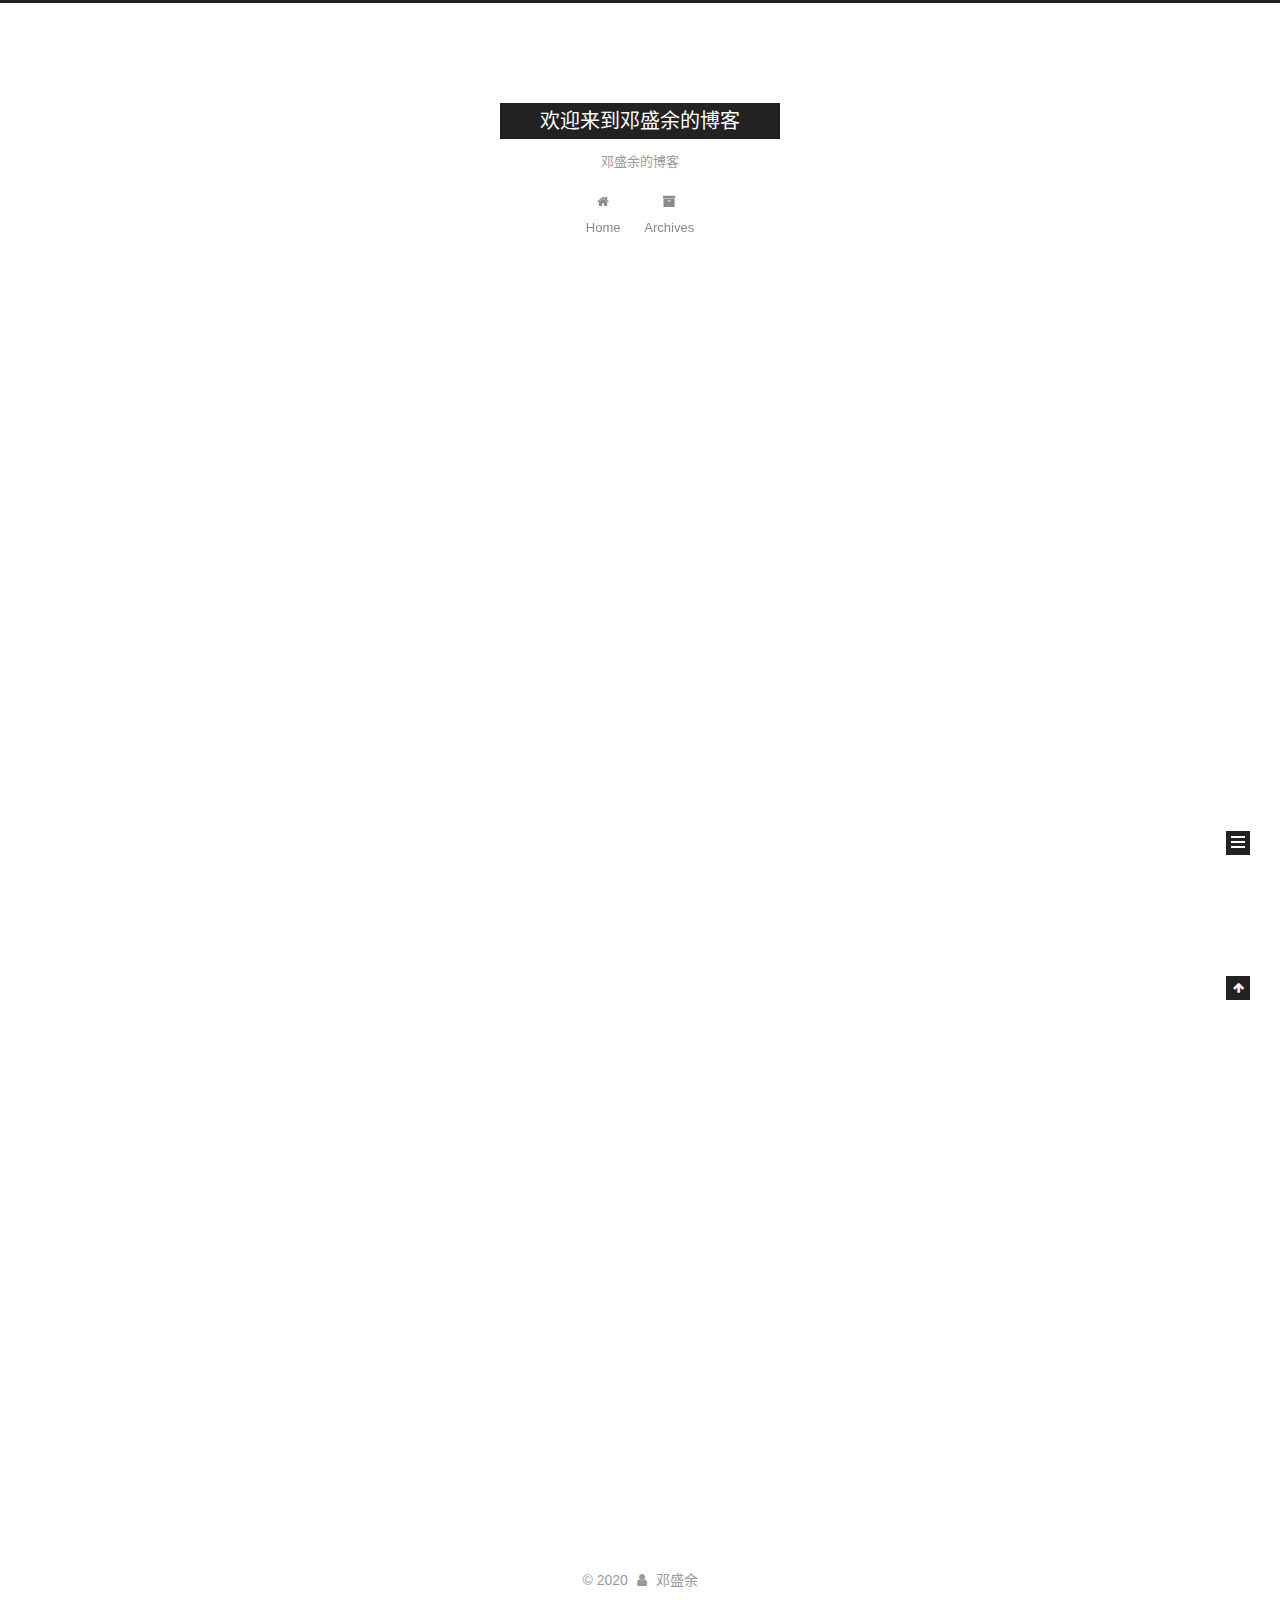
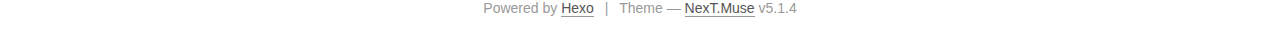
==== commit ef8088d8: "Site updated: 2020-04-27 19:56:16" ====
--- a/index.html
+++ b/index.html
@@ -5,7 +5,7 @@
   
 
 
-<html class="theme-next muse use-motion" lang="en">
+<html class="theme-next muse use-motion" lang="zh-CN">
 <head>
   <meta charset="UTF-8"/>
 <meta http-equiv="X-UA-Compatible" content="IE=edge" />
@@ -79,12 +79,16 @@
 
 
 
+<meta name="description" content="二十几岁的你，迷茫又着急，你想要房子，车子，你想要旅行，你想要高品质生活。你那么年轻却窥觑整个世界，你那么浮躁却想看透生活。你不断催促自己赶快成长，却沉不下心来认真读一篇文章。你一次次吹响前进的号角，却总是倒在离出发不远的地方。">
 <meta property="og:type" content="website">
-<meta property="og:title" content="Hexo">
+<meta property="og:title" content="欢迎来到邓盛余的博客">
 <meta property="og:url" content="http://yoursite.com/index.html">
-<meta property="og:site_name" content="Hexo">
-<meta property="og:locale" content="en_US">
-<meta property="article:author" content="John Doe">
+<meta property="og:site_name" content="欢迎来到邓盛余的博客">
+<meta property="og:description" content="二十几岁的你，迷茫又着急，你想要房子，车子，你想要旅行，你想要高品质生活。你那么年轻却窥觑整个世界，你那么浮躁却想看透生活。你不断催促自己赶快成长，却沉不下心来认真读一篇文章。你一次次吹响前进的号角，却总是倒在离出发不远的地方。">
+<meta property="og:locale" content="zh_CN">
+<meta property="article:author" content="邓盛余">
+<meta property="article:tag" content="java">
+<meta property="article:tag" content="大数据，多线程，web开发">
 <meta name="twitter:card" content="summary">
 
 
@@ -121,7 +125,7 @@
 
 
 
-  <title>Hexo</title>
+  <title>欢迎来到邓盛余的博客</title>
   
 
 
@@ -133,7 +137,7 @@
 
 <meta name="generator" content="Hexo 4.2.0"></head>
 
-<body itemscope itemtype="http://schema.org/WebPage" lang="en">
+<body itemscope itemtype="http://schema.org/WebPage" lang="zh-CN">
 
   
   
@@ -152,12 +156,12 @@
     <div class="custom-logo-site-title">
       <a href="/"  class="brand" rel="start">
         <span class="logo-line-before"><i></i></span>
-        <span class="site-title">Hexo</span>
+        <span class="site-title">欢迎来到邓盛余的博客</span>
         <span class="logo-line-after"><i></i></span>
       </a>
     </div>
       
-        <p class="site-subtitle"></p>
+        <p class="site-subtitle">邓盛余的博客</p>
       
   </div>
 
@@ -229,16 +233,135 @@
   
   
   <div class="post-block">
-    <link itemprop="mainEntityOfPage" href="http://yoursite.com/2020/04/24/hello-world/">
+    <link itemprop="mainEntityOfPage" href="http://yoursite.com/2020/04/24/test/">
 
     <span hidden itemprop="author" itemscope itemtype="http://schema.org/Person">
-      <meta itemprop="name" content="John Doe">
+      <meta itemprop="name" content="邓盛余">
       <meta itemprop="description" content="">
       <meta itemprop="image" content="/images/avatar.gif">
     </span>
 
     <span hidden itemprop="publisher" itemscope itemtype="http://schema.org/Organization">
-      <meta itemprop="name" content="Hexo">
+      <meta itemprop="name" content="欢迎来到邓盛余的博客">
+    </span>
+
+    
+      <header class="post-header">
+
+        
+        
+          <h1 class="post-title" itemprop="name headline">
+                
+                <a class="post-title-link" href="/2020/04/24/test/" itemprop="url">第一篇文章测试</a></h1>
+        
+
+        <div class="post-meta">
+          <span class="post-time">
+            
+              <span class="post-meta-item-icon">
+                <i class="fa fa-calendar-o"></i>
+              </span>
+              
+                <span class="post-meta-item-text">Posted on</span>
+              
+              <time title="Post created" itemprop="dateCreated datePublished" datetime="2020-04-24T21:35:15+08:00">
+                2020-04-24
+              </time>
+            
+
+            
+
+            
+          </span>
+
+          
+
+          
+            
+          
+
+          
+          
+
+          
+
+          
+
+          
+
+        </div>
+      </header>
+    
+
+    
+    
+    
+    <div class="post-body" itemprop="articleBody">
+
+      
+      
+
+      
+        
+          
+            
+          
+        
+      
+    </div>
+    
+    
+    
+
+    
+
+    
+
+    
+
+    <footer class="post-footer">
+      
+
+      
+
+      
+
+      
+      
+        <div class="post-eof"></div>
+      
+    </footer>
+  </div>
+  
+  
+  
+  </article>
+
+
+    
+      
+
+  
+
+  
+  
+  
+
+  <article class="post post-type-normal" itemscope itemtype="http://schema.org/Article">
+  
+  
+  
+  <div class="post-block">
+    <link itemprop="mainEntityOfPage" href="http://yoursite.com/2020/04/24/hello-world/">
+
+    <span hidden itemprop="author" itemscope itemtype="http://schema.org/Person">
+      <meta itemprop="name" content="邓盛余">
+      <meta itemprop="description" content="">
+      <meta itemprop="image" content="/images/avatar.gif">
+    </span>
+
+    <span hidden itemprop="publisher" itemscope itemtype="http://schema.org/Organization">
+      <meta itemprop="name" content="欢迎来到邓盛余的博客">
     </span>
 
     
@@ -383,8 +506,8 @@
         <div class="site-overview">
           <div class="site-author motion-element" itemprop="author" itemscope itemtype="http://schema.org/Person">
             
-              <p class="site-author-name" itemprop="name">John Doe</p>
-              <p class="site-description motion-element" itemprop="description"></p>
+              <p class="site-author-name" itemprop="name">邓盛余</p>
+              <p class="site-description motion-element" itemprop="description">二十几岁的你，迷茫又着急，你想要房子，车子，你想要旅行，你想要高品质生活。你那么年轻却窥觑整个世界，你那么浮躁却想看透生活。你不断催促自己赶快成长，却沉不下心来认真读一篇文章。你一次次吹响前进的号角，却总是倒在离出发不远的地方。</p>
           </div>
 
           <nav class="site-state motion-element">
@@ -394,7 +517,7 @@
               
                 <a href="/archives/%20%7C%7C%20archive">
               
-                  <span class="site-state-item-count">1</span>
+                  <span class="site-state-item-count">2</span>
                   <span class="site-state-item-name">posts</span>
                 </a>
               </div>
@@ -439,7 +562,7 @@
   <span class="with-love">
     <i class="fa fa-user"></i>
   </span>
-  <span class="author" itemprop="copyrightHolder">John Doe</span>
+  <span class="author" itemprop="copyrightHolder">邓盛余</span>
 
   
 </div>
